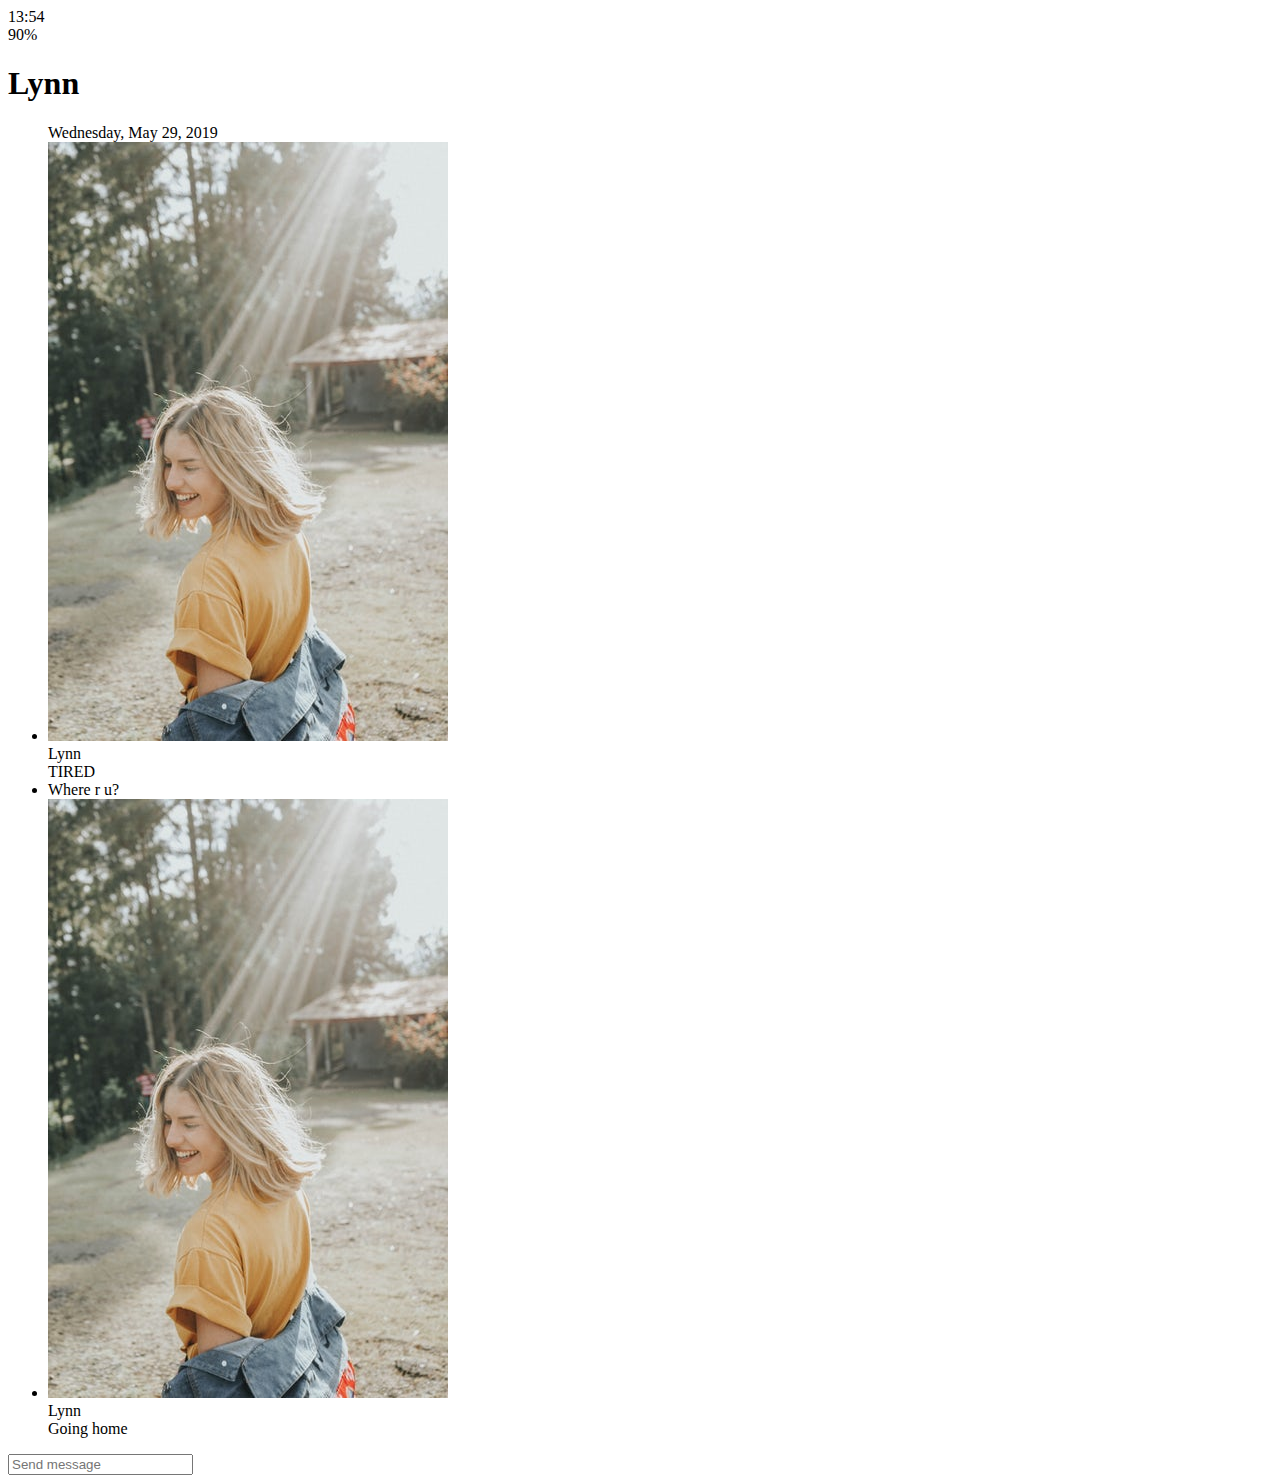
==== chat.html @ ca8d52a6 "Kakao Clon HTML" ====
<!DOCTYPE html>
<html lang="en">
  <head>
    <meta charset="UTF-8" />
    <meta name="viewport" content="width=device-width, initial-scale=1.0" />
    <meta http-equiv="X-UA-Compatible" content="ie=edge" />
    <link
      rel="stylesheet"
      href="https://use.fontawesome.com/releases/v5.8.2/css/all.css"
      integrity="sha384-oS3vJWv+0UjzBfQzYUhtDYW+Pj2yciDJxpsK1OYPAYjqT085Qq/1cq5FLXAZQ7Ay"
      crossorigin="anonymous"
    />
    <title>Chat | Kakao Clone</title>
  </head>
  <body>
    <div class="status-bar">
      <div class="status-bar__column">
        <span class="status-bar__clock">13:54</span>
      </div>
      <div class="status-bar__column">
        <i class="fas fa-clock"></i>
        <i class="fas fa-volume-mute"></i>
        <i class="fas fa-wifi"></i>
        <span class="status-bar__battery-level">90%</span>
        <i class="fas fa-battery-three-quarters"></i>
      </div>
    </div>
    <header class="header">
      <div class="header__header-column">
        <a href="index.html" class="header__back-btn">
          <i class="fas fa-arrow-left fa-2x"></i>
        </a>
        <h1 class="header__title">Lynn</h1>
      </div>
      <div class="header__header-column">
        <span class="header__icon">
          <i class="fas fa-search"></i>
        </span>
        <div class="header__icon">
          <i class="fas fa-bars"></i>
        </div>
      </div>
    </header>
    <main class="chat">
      <ul class="chat__messages">
        <span class="chat__timestamp"> Wednesday, May 29, 2019 </span>
        <li class="incoming-message message">
          <img src="images/avatar00.jpg" class="g-avatar message__avatar" />
          <div class="message__content">
            <span class="message__author">Lynn</span>
            <div class="message__bubble">
              TIRED
            </div>
          </div>
          <span class="message__timestamp"></span>
        </li>
        <li class="incoming-message message">
          <span class="message__timestamp"></span>
          <div class="message__content">
            <div class="message__bubble">
              Where r u?
            </div>
          </div>
        </li>
        <li class="incoming-message message">
          <img src="images/avatar00.jpg" class="g-avatar message__avatar" />
          <div class="message__content">
            <span class="message__author">Lynn</span>
            <div class="message__bubble">
              Going home
            </div>
          </div>
          <span class="message__timestamp"></span>
        </li>
      </ul>
    </main>
    <div class="chat__write">
      <div class="chat_write-column">
        <i class="far fa-plus-square"></i>
      </div>
      <div class="chat_write-column"></div>
      <input type="text" placeholder="Send message" class="chat__write-input" />
      <div class="chat_write-column">
        <span class="chat__write-icon">
          <i class="far fa-smile"></i>
        </span>
        <span class="chat__write-icon">
          <i class="fas fa-microphone"></i>
        </span>
      </div>
    </div>
  </body>
</html>
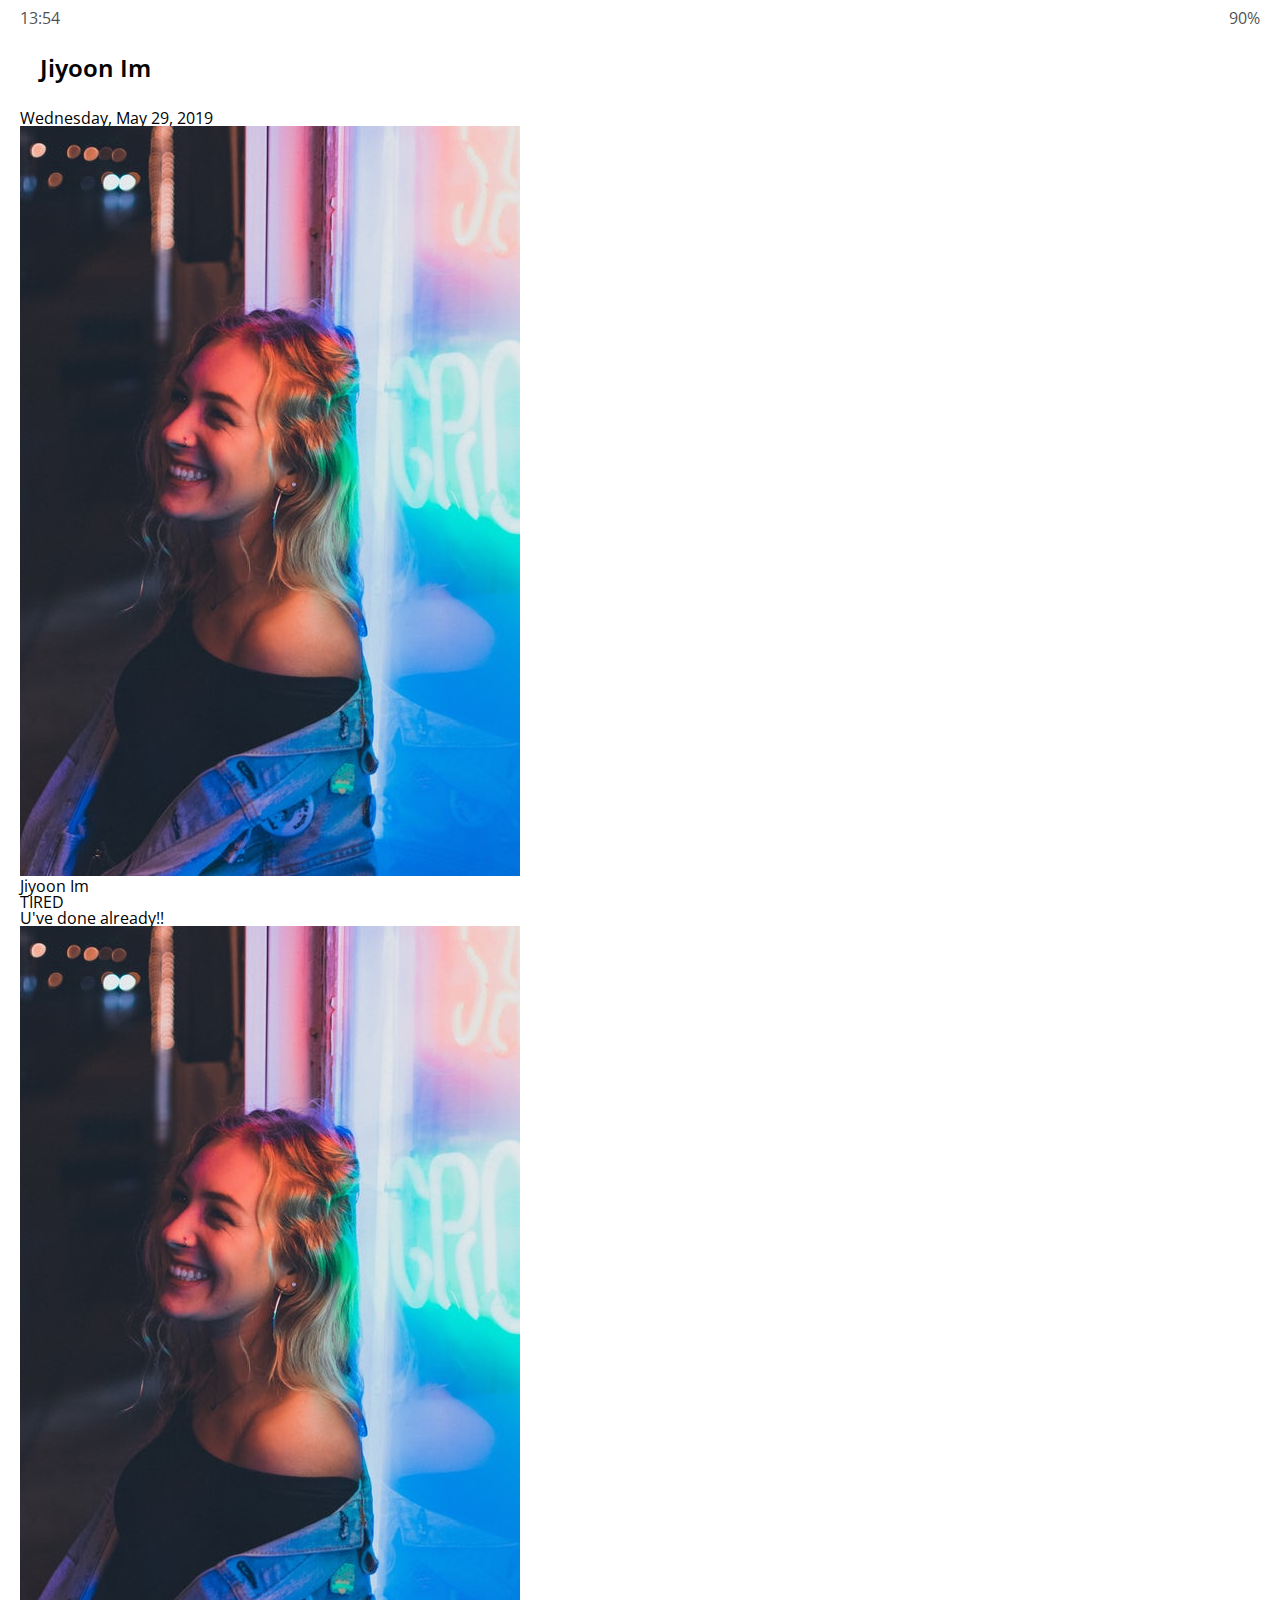
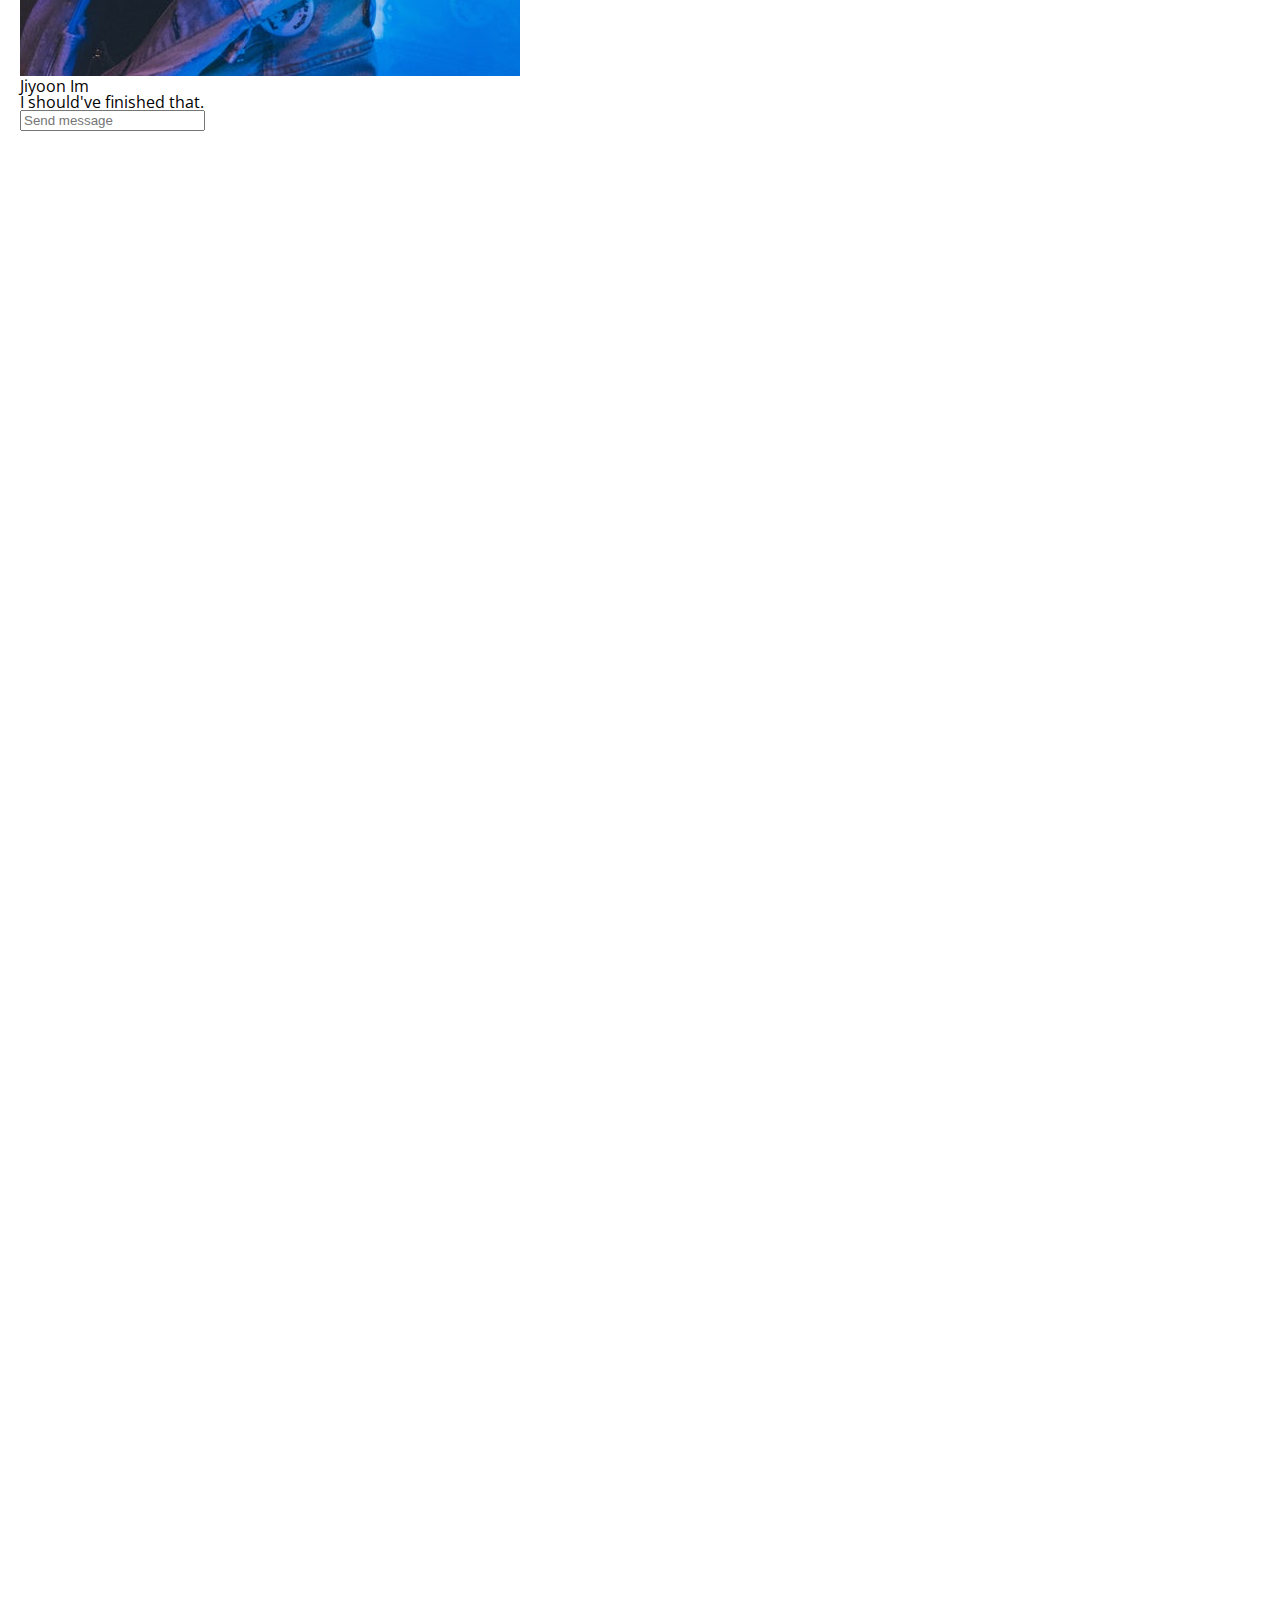
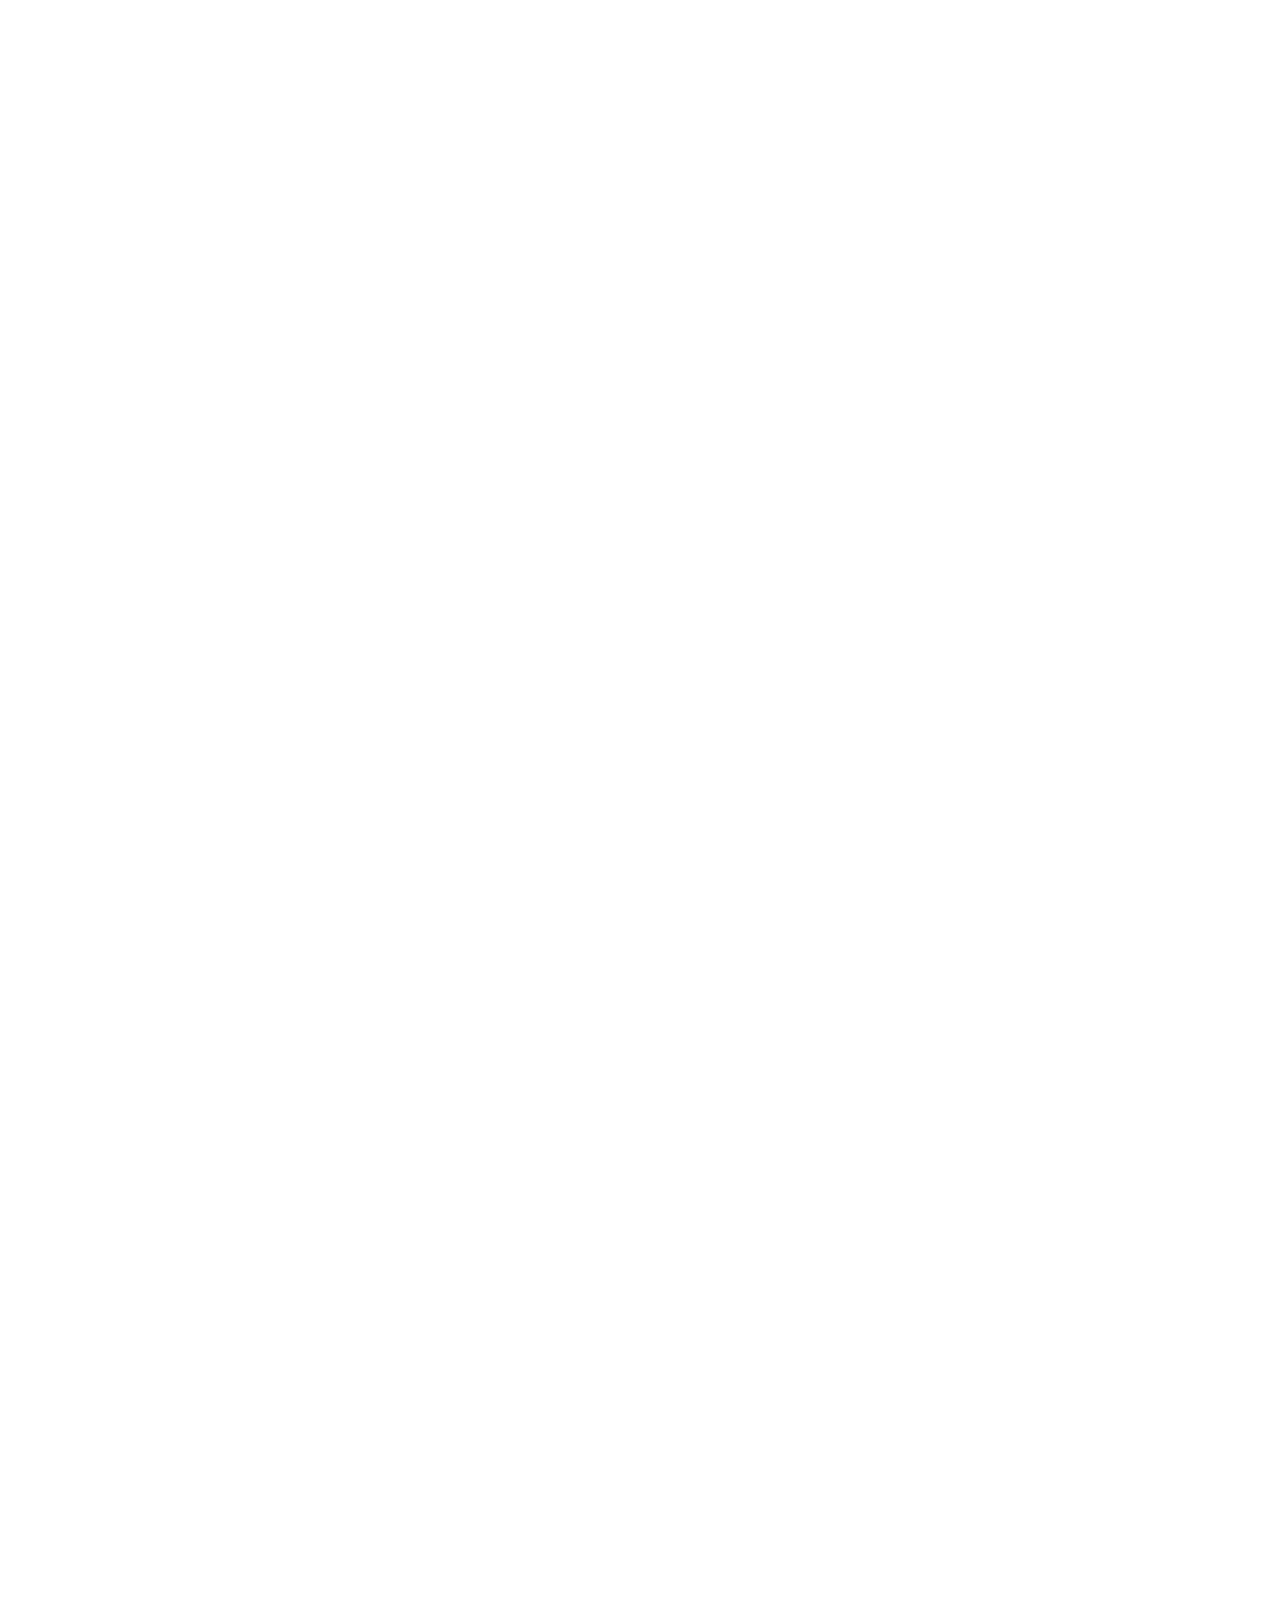
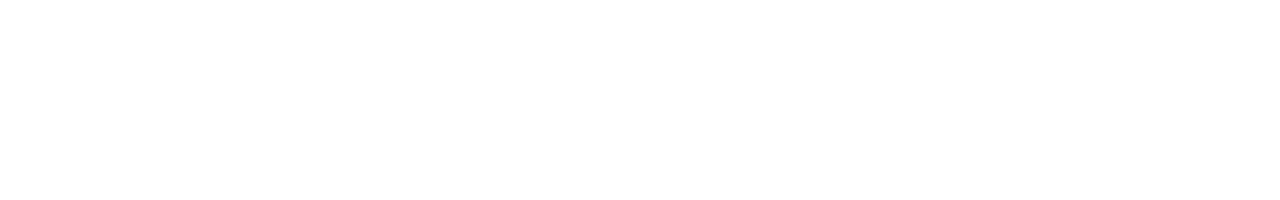
==== commit 962f4e61: "more" ====
--- a/chat.html
+++ b/chat.html
@@ -10,6 +10,7 @@
       integrity="sha384-oS3vJWv+0UjzBfQzYUhtDYW+Pj2yciDJxpsK1OYPAYjqT085Qq/1cq5FLXAZQ7Ay"
       crossorigin="anonymous"
     />
+    <link rel="stylesheet" href="css/styles.css" />
     <title>Chat | Kakao Clone</title>
   </head>
   <body>
@@ -28,26 +29,26 @@
     <header class="header">
       <div class="header__header-column">
         <a href="index.html" class="header__back-btn">
-          <i class="fas fa-arrow-left fa-2x"></i>
+          <i class="fas fa-arrow-left"></i>
         </a>
-        <h1 class="header__title">Lynn</h1>
+        <h1 class="header__title">Jiyoon Im</h1>
       </div>
       <div class="header__header-column">
         <span class="header__icon">
           <i class="fas fa-search"></i>
         </span>
-        <div class="header__icon">
+        <span class="header__icon">
           <i class="fas fa-bars"></i>
-        </div>
+        </span>
       </div>
     </header>
     <main class="chat">
       <ul class="chat__messages">
         <span class="chat__timestamp"> Wednesday, May 29, 2019 </span>
         <li class="incoming-message message">
-          <img src="images/avatar00.jpg" class="g-avatar message__avatar" />
+          <img src="images/avatar03.jpg" class="g-avatar message__avatar" />
           <div class="message__content">
-            <span class="message__author">Lynn</span>
+            <span class="message__author">Jiyoon Im</span>
             <div class="message__bubble">
               TIRED
             </div>
@@ -58,16 +59,16 @@
           <span class="message__timestamp"></span>
           <div class="message__content">
             <div class="message__bubble">
-              Where r u?
+              U've done already!!
             </div>
           </div>
         </li>
         <li class="incoming-message message">
-          <img src="images/avatar00.jpg" class="g-avatar message__avatar" />
+          <img src="images/avatar03.jpg" class="g-avatar message__avatar" />
           <div class="message__content">
-            <span class="message__author">Lynn</span>
+            <span class="message__author">Jiyoon Im</span>
             <div class="message__bubble">
-              Going home
+              I should've finished that.
             </div>
           </div>
           <span class="message__timestamp"></span>
--- a/css/styles.css
+++ b/css/styles.css
@@ -0,0 +1,27 @@
+@import url("https://fonts.googleapis.com/css?family=Open+Sans:400,600,650&display=swap");
+@import "reset.css";
+@import "status-bar.css";
+@import "header.css";
+@import "nav-bar.css";
+@import "friend.css";
+@import "friends.css";
+@import "index.css";
+@import "find.css";
+@import "more.css";
+
+* {
+  box-sizing: border-box;
+}
+
+body {
+  background-color: white;
+  padding: 10px 20px;
+  color: #020202;
+  font-family: "Open Sans", sans-serif;
+  height: 5000px;
+}
+
+a {
+  color: inherit;
+  text-decoration: none;
+}
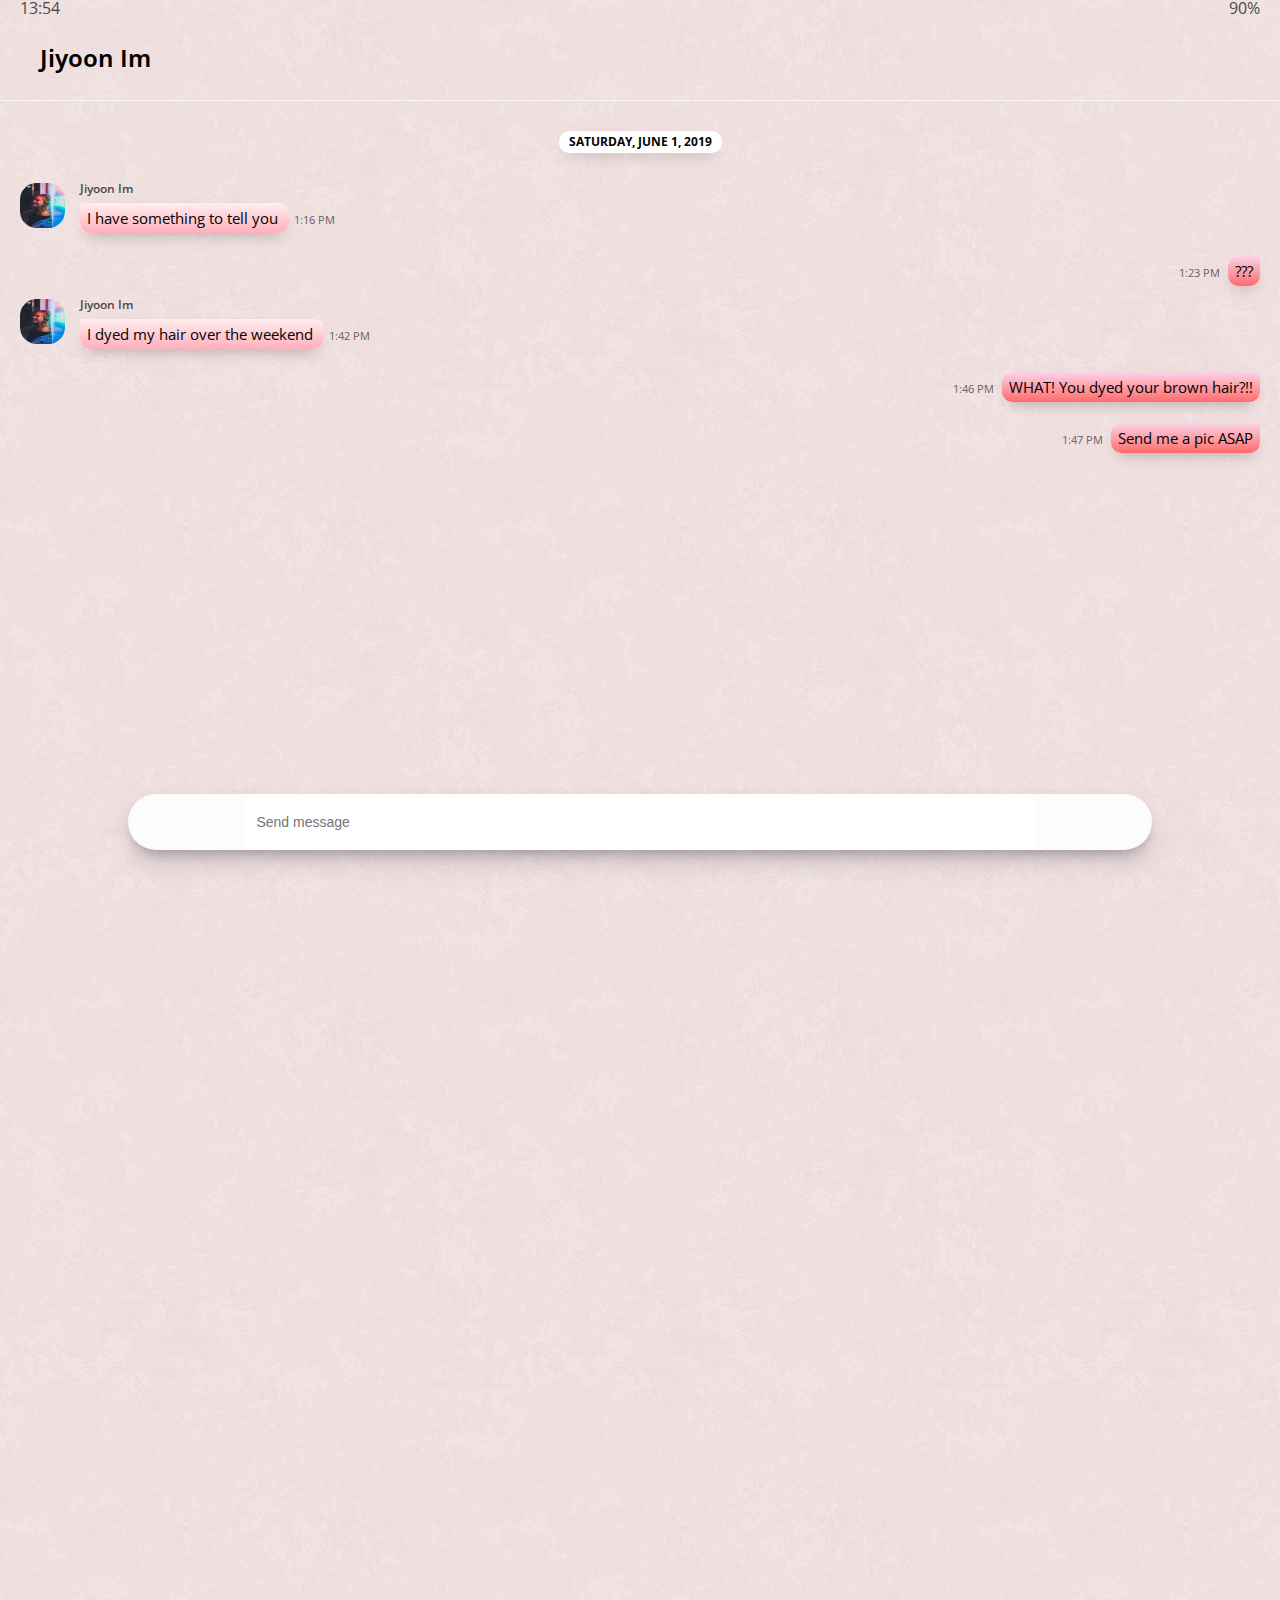
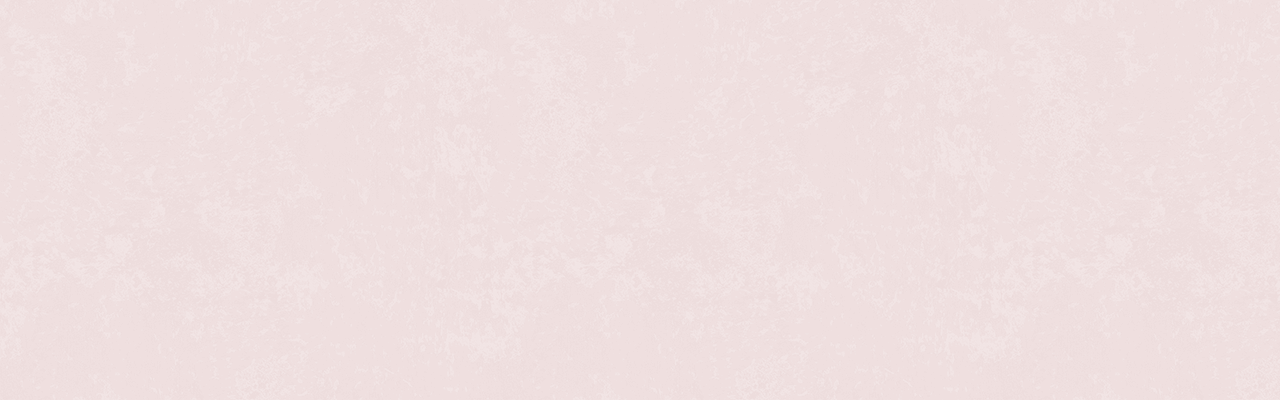
==== commit fbadb71a: "CSS" ====
--- a/chat.html
+++ b/chat.html
@@ -13,7 +13,7 @@
     <link rel="stylesheet" href="css/styles.css" />
     <title>Chat | Kakao Clone</title>
   </head>
-  <body>
+  <body class="chats-body">
     <div class="status-bar">
       <div class="status-bar__column">
         <span class="status-bar__clock">13:54</span>
@@ -42,46 +42,77 @@
         </span>
       </div>
     </header>
-    <main class="chat">
+    <main class="chat-screen">
       <ul class="chat__messages">
-        <span class="chat__timestamp"> Wednesday, May 29, 2019 </span>
+        <span class="chat__timestamp"> Saturday, June 1, 2019 </span>
         <li class="incoming-message message">
-          <img src="images/avatar03.jpg" class="g-avatar message__avatar" />
+          <img src="images/avatar03.jpg" class="message__avatar" />
           <div class="message__content">
             <span class="message__author">Jiyoon Im</span>
-            <div class="message__bubble">
-              TIRED
-            </div>
+            <span class="message__bubble">
+              I have something to tell you
+            </span>
+            <span class="message__timestamp">
+              1:16 PM
+            </span>
           </div>
-          <span class="message__timestamp"></span>
         </li>
-        <li class="incoming-message message">
-          <span class="message__timestamp"></span>
+        <li class="sent-message message">
           <div class="message__content">
-            <div class="message__bubble">
-              U've done already!!
-            </div>
+            <span class="message__timestamp">
+              1:23 PM
+            </span>
+            <span class="message__bubble">
+              ???
+            </span>
           </div>
         </li>
         <li class="incoming-message message">
-          <img src="images/avatar03.jpg" class="g-avatar message__avatar" />
+          <img src="images/avatar03.jpg" class="message__avatar" />
           <div class="message__content">
             <span class="message__author">Jiyoon Im</span>
-            <div class="message__bubble">
-              I should've finished that.
-            </div>
+            <span class="message__bubble">
+              I dyed my hair over the weekend
+            </span>
+            <span class="message__timestamp">
+              1:42 PM
+            </span>
           </div>
-          <span class="message__timestamp"></span>
+        </li>
+        <li class="sent-message message">
+          <div class="message__content">
+            <span class="message__timestamp">
+              1:46 PM
+            </span>
+            <span class="message__bubble">
+               WHAT! You dyed your brown hair?!!
+             </span>
+           </div>
+        </li>
+        <li class="sent-message message">
+          <div class="message__content">
+            <span class="message__timestamp">
+              1:47 PM
+            </span>
+            <span class="message__bubble">
+              Send me a pic ASAP
+            </span>
+          </div>
         </li>
       </ul>
     </main>
     <div class="chat__write">
-      <div class="chat_write-column">
+      <div class="chat__write-column">
         <i class="far fa-plus-square"></i>
       </div>
-      <div class="chat_write-column"></div>
-      <input type="text" placeholder="Send message" class="chat__write-input" />
-      <div class="chat_write-column">
+      <div class="chat__write-column">
+        <input
+          type="text"
+          placeholder="Send message"
+          class="chat__write-input"
+        />
+      </div>
+      <div class="chat__write-column">
         <span class="chat__write-icon">
           <i class="far fa-smile"></i>
         </span>
--- a/css/styles.css
+++ b/css/styles.css
@@ -1,4 +1,4 @@
-@import url("https://fonts.googleapis.com/css?family=Open+Sans:400,600,650&display=swap");
+@import url("https://fonts.googleapis.com/css?family=Open+Sans:300,400,600,650&display=swap");
 @import "reset.css";
 @import "status-bar.css";
 @import "header.css";
@@ -8,6 +8,8 @@
 @import "index.css";
 @import "find.css";
 @import "more.css";
+@import "settings.css";
+@import "chat.css";
 
 * {
   box-sizing: border-box;
@@ -18,7 +20,7 @@
   padding: 10px 20px;
   color: #020202;
   font-family: "Open Sans", sans-serif;
-  height: 5000px;
+  height: 2000px;
 }
 
 a {
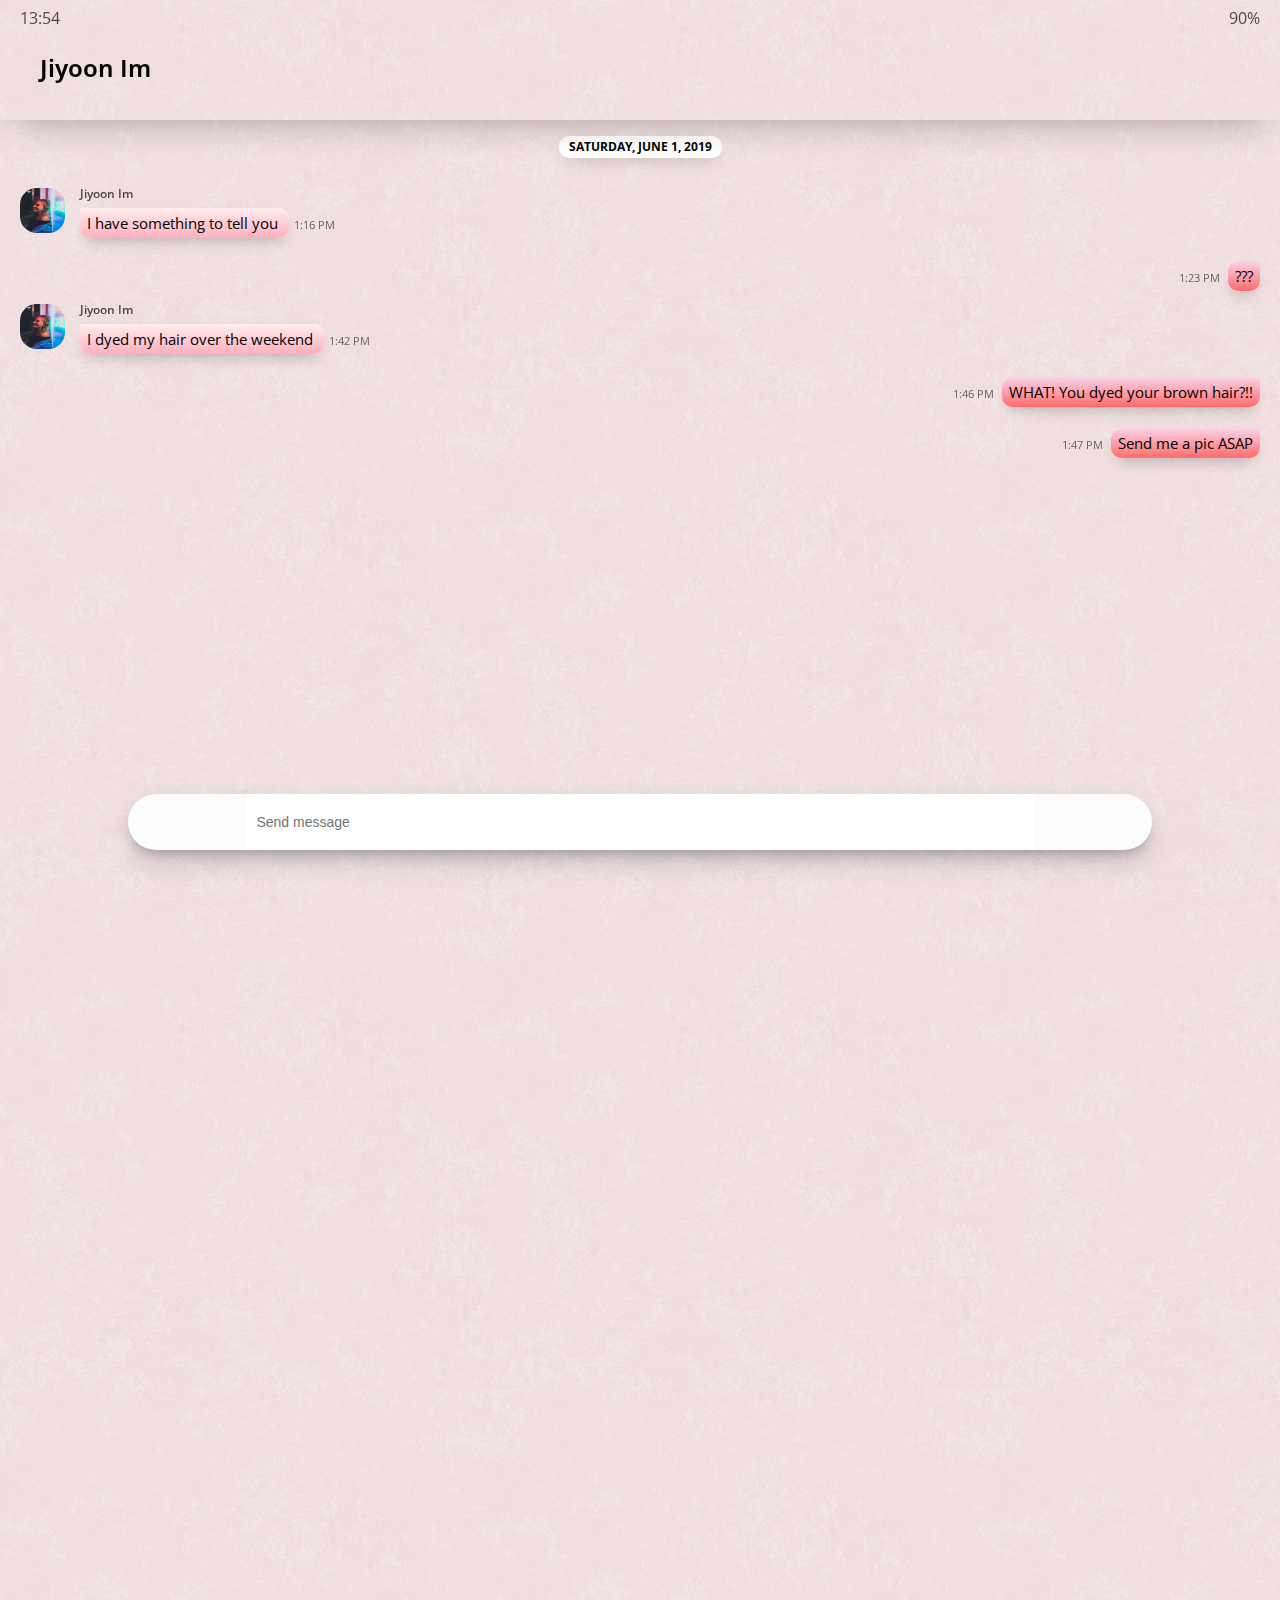
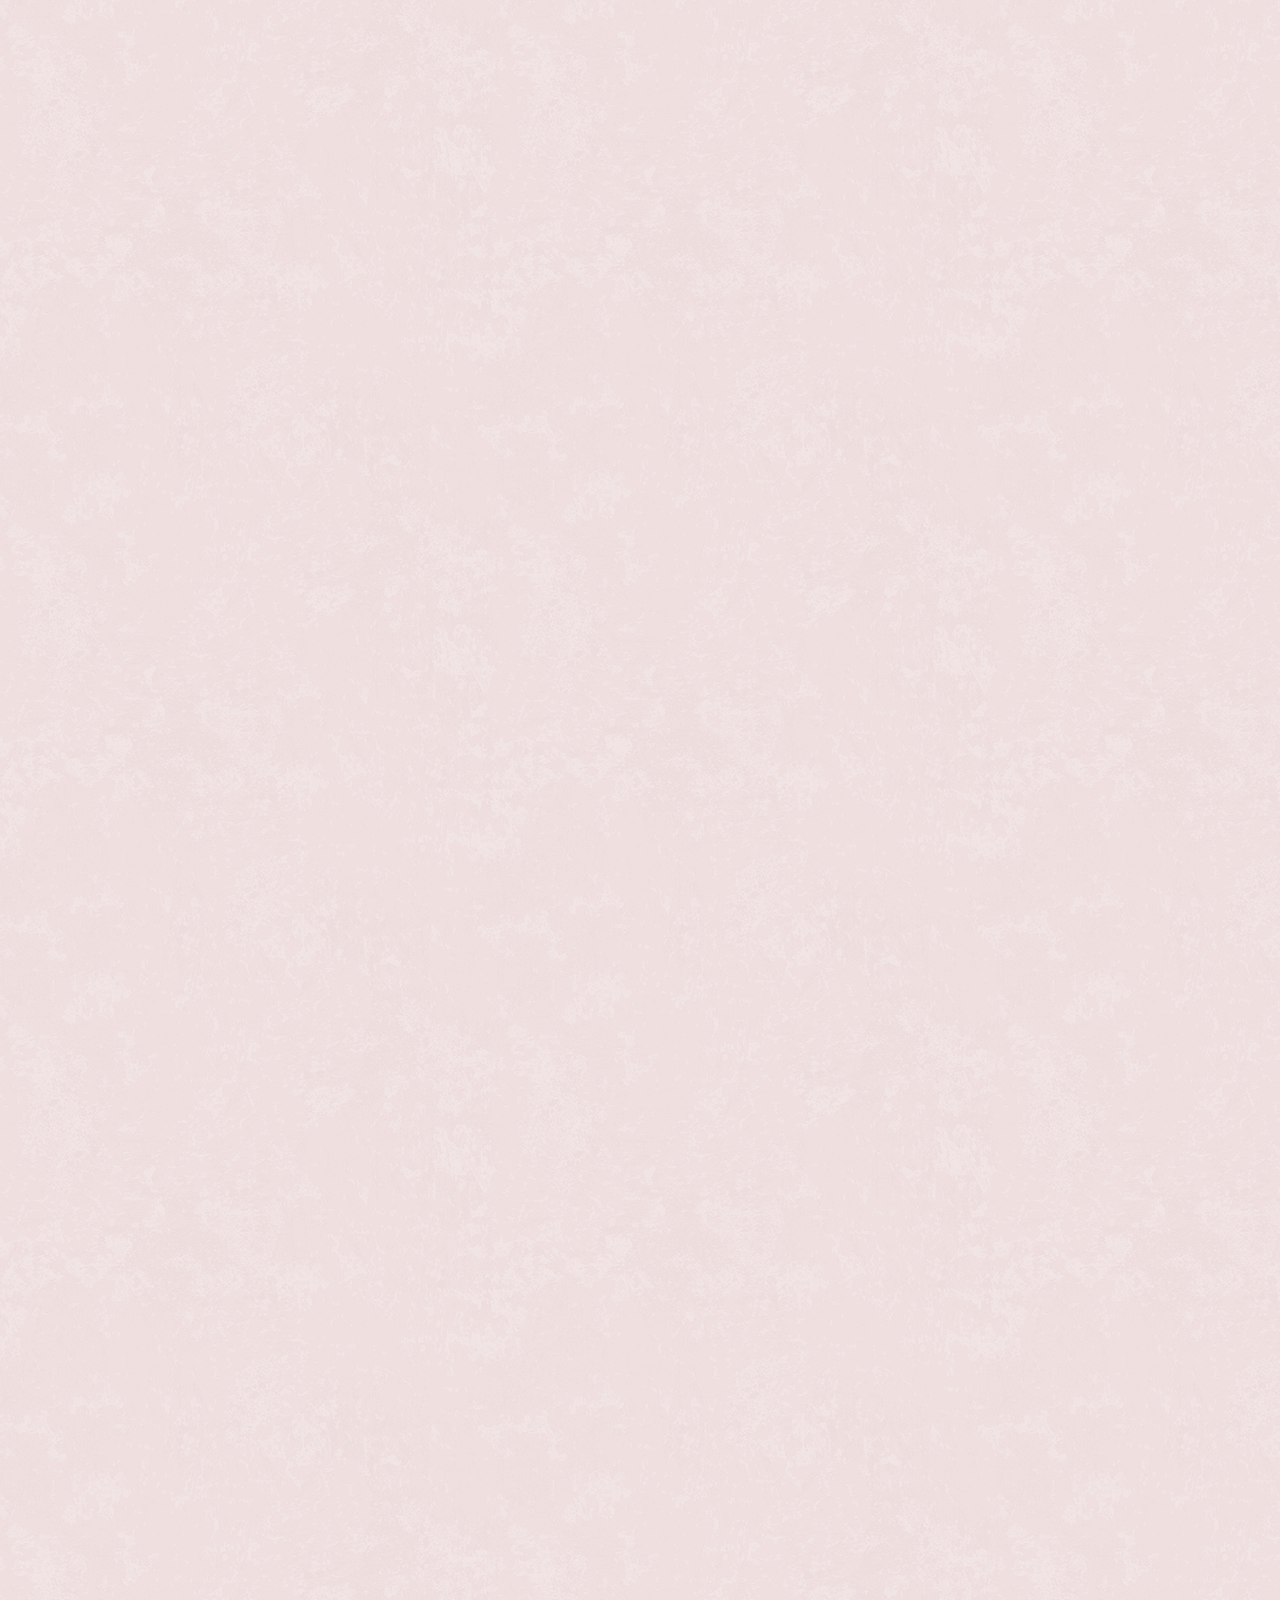
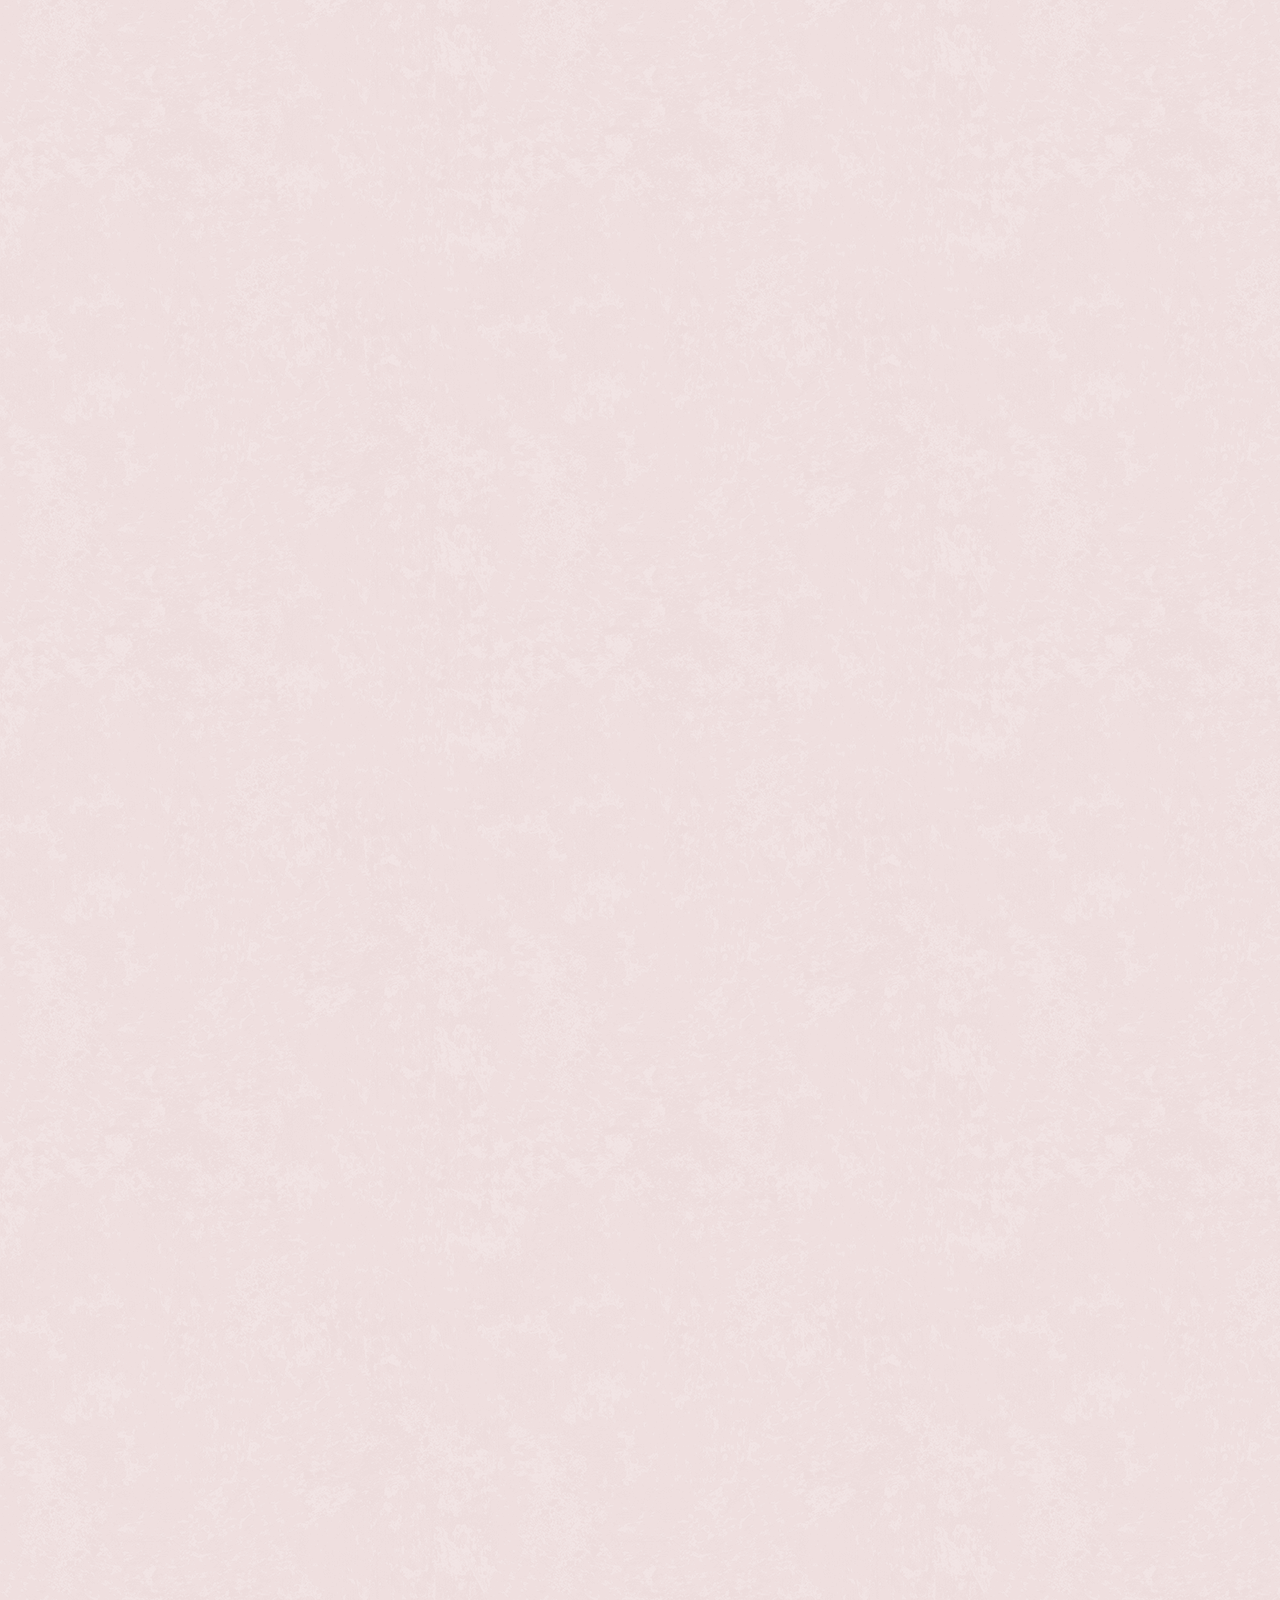
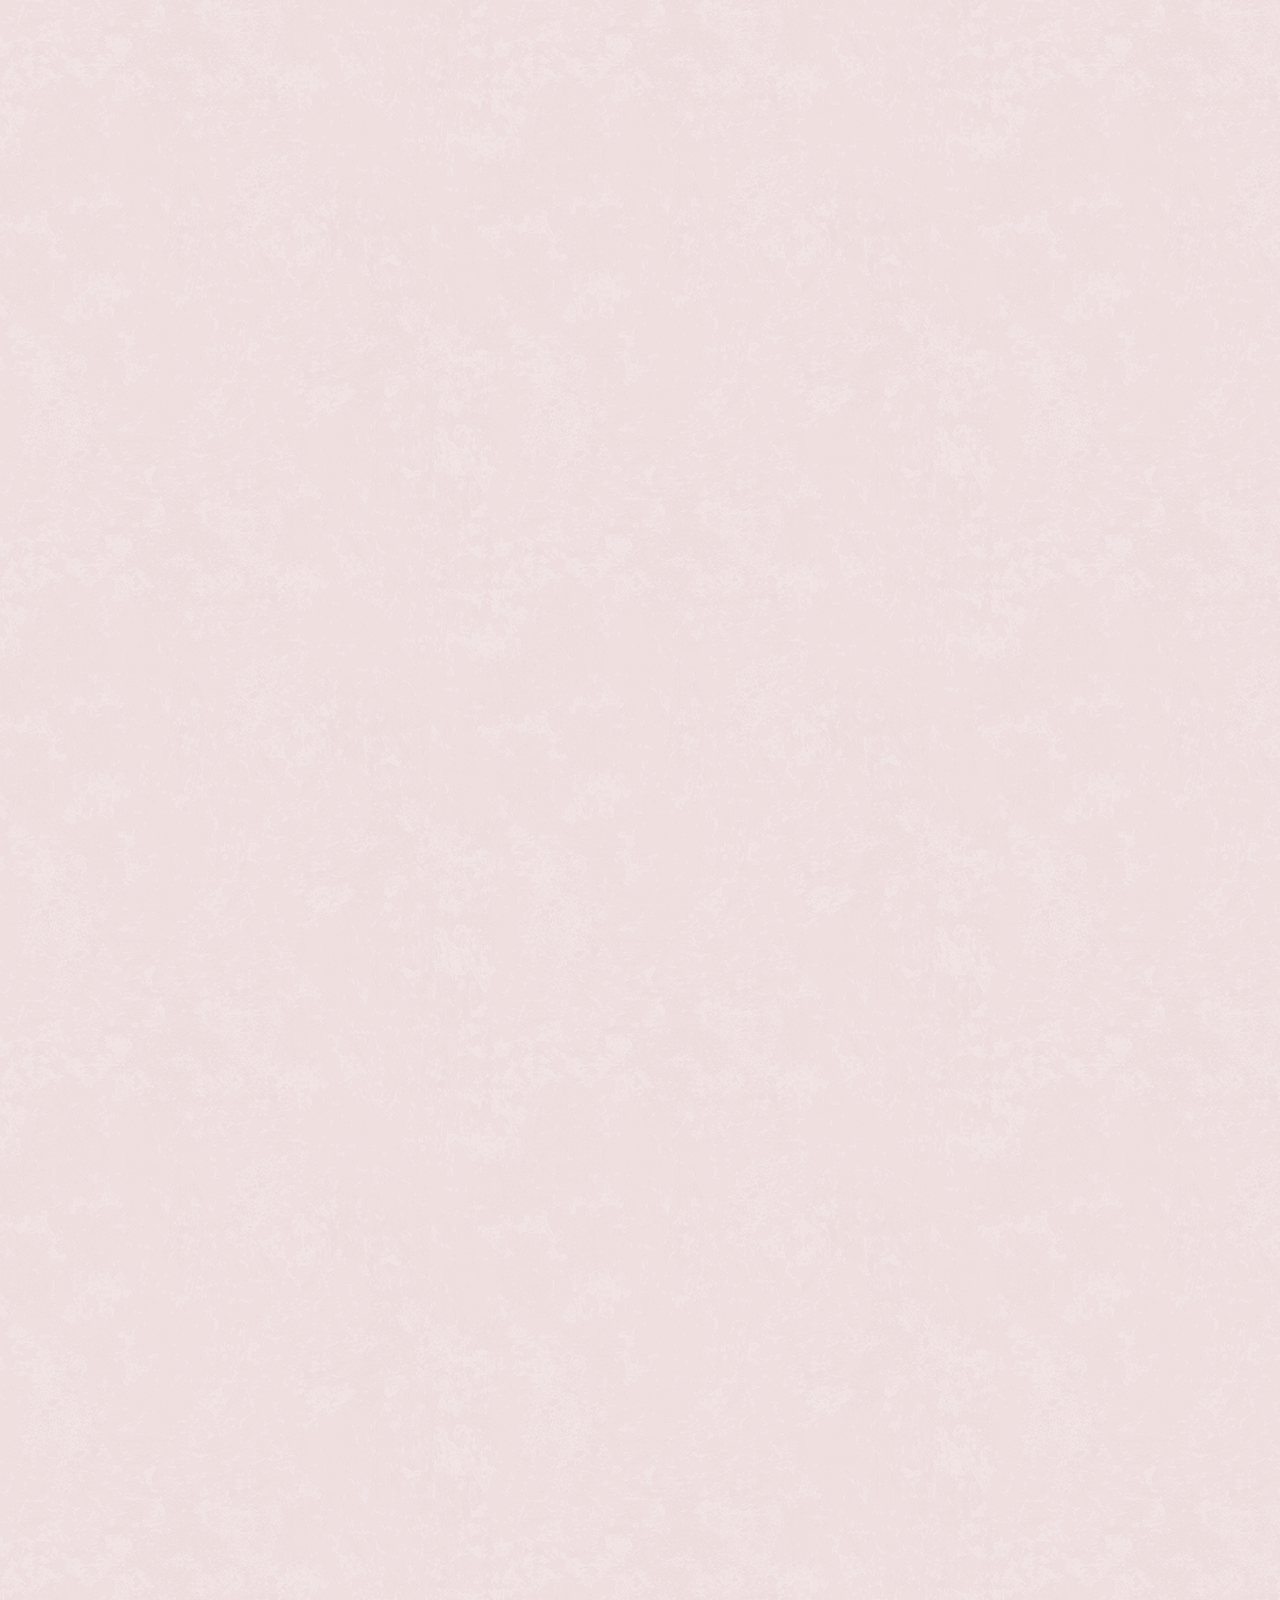
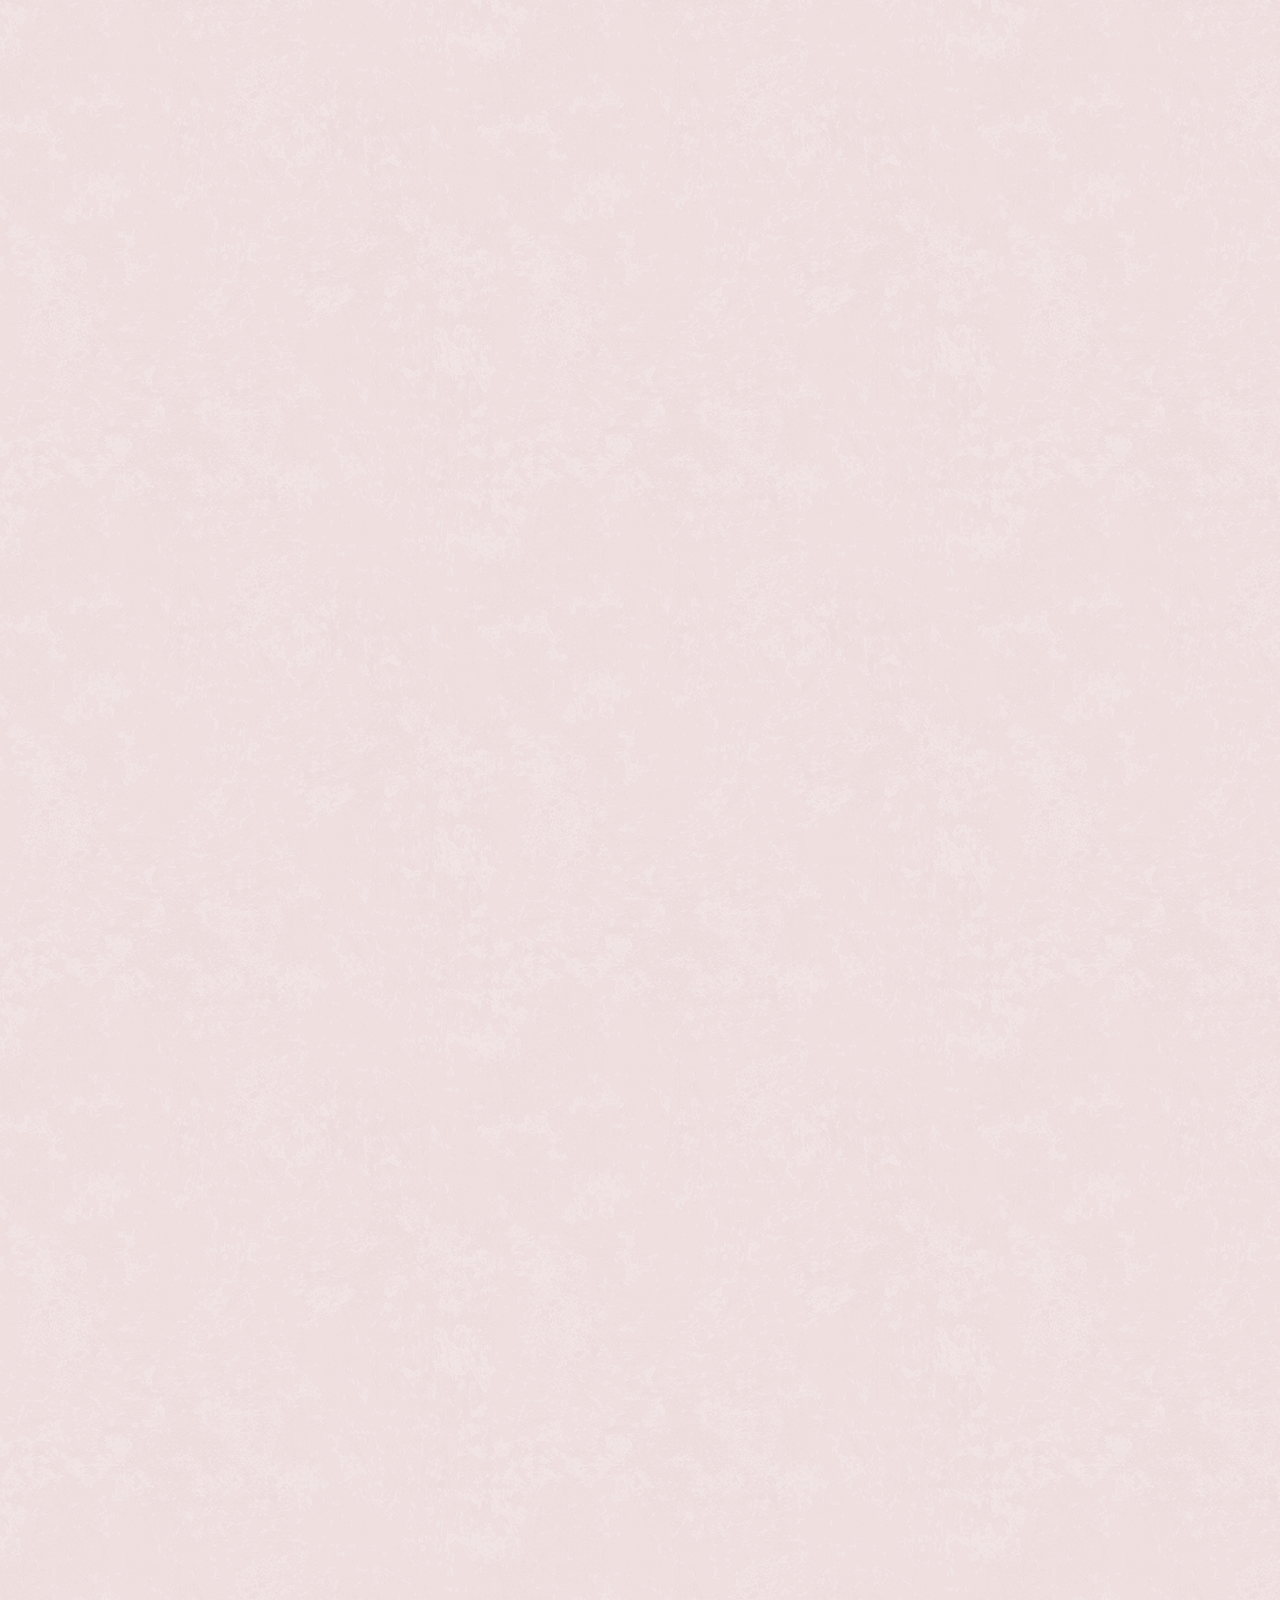
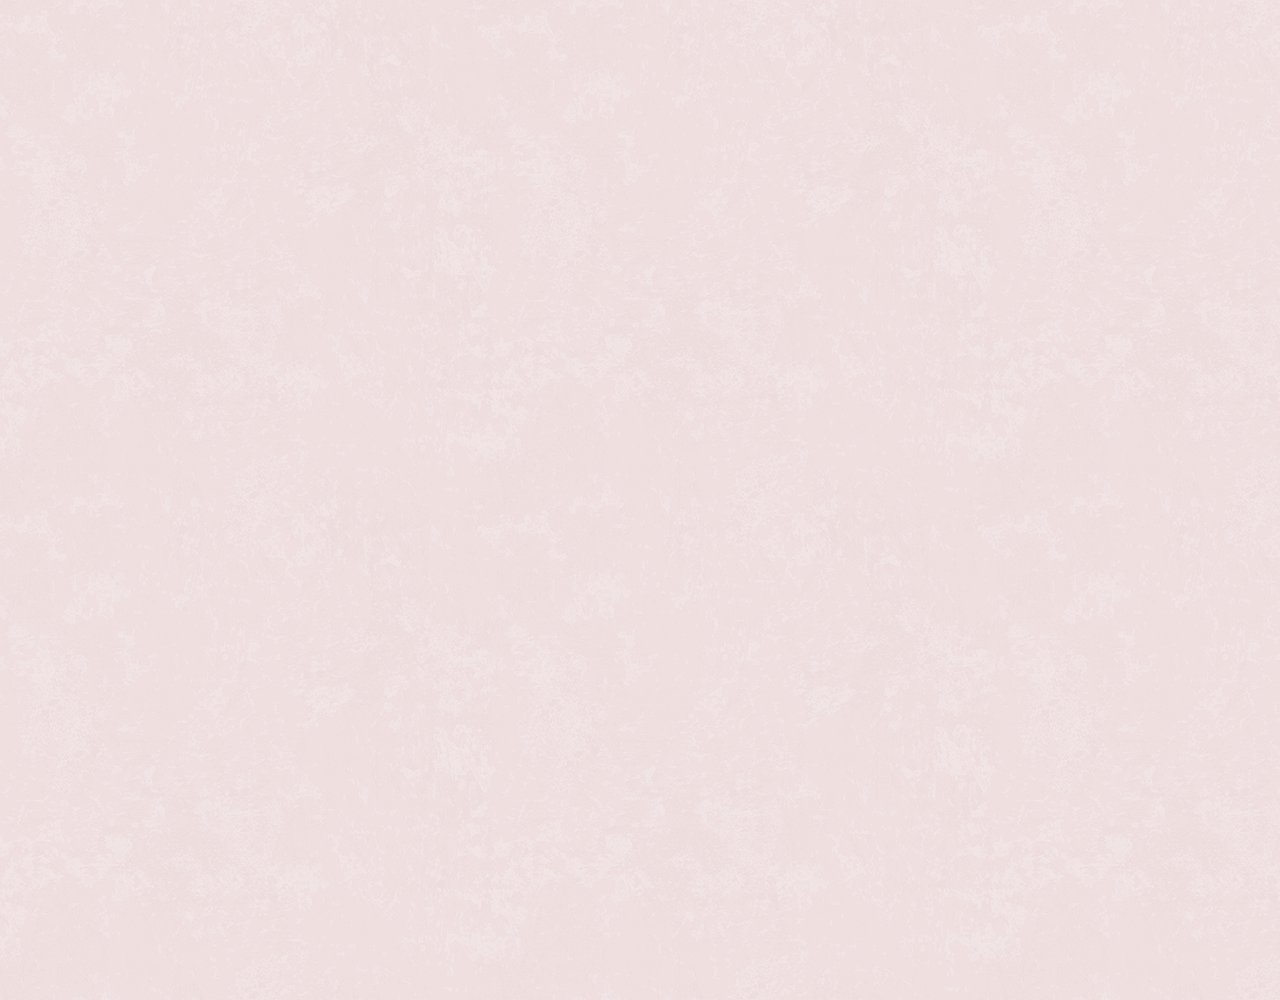
==== commit 71e28af1: "save" ====
--- a/chat.html
+++ b/chat.html
@@ -14,34 +14,36 @@
     <title>Chat | Kakao Clone</title>
   </head>
   <body class="chats-body">
-    <div class="status-bar">
-      <div class="status-bar__column">
-        <span class="status-bar__clock">13:54</span>
+    <div class="header-wrapper-chats">
+      <div class="status-bar">
+        <div class="status-bar__column">
+          <span class="status-bar__clock">13:54</span>
+        </div>
+        <div class="status-bar__column">
+          <i class="fas fa-clock"></i>
+          <i class="fas fa-volume-mute"></i>
+          <i class="fas fa-wifi"></i>
+          <span class="status-bar__battery-level">90%</span>
+          <i class="fas fa-battery-three-quarters"></i>
+        </div>
       </div>
-      <div class="status-bar__column">
-        <i class="fas fa-clock"></i>
-        <i class="fas fa-volume-mute"></i>
-        <i class="fas fa-wifi"></i>
-        <span class="status-bar__battery-level">90%</span>
-        <i class="fas fa-battery-three-quarters"></i>
-      </div>
+      <header class="header">
+        <div class="header__header-column">
+          <a href="index.html" class="header__back-btn">
+            <i class="fas fa-arrow-left"></i>
+          </a>
+          <h1 class="header__title">Jiyoon Im</h1>
+        </div>
+        <div class="header__header-column">
+          <span class="header__icon">
+            <i class="fas fa-search"></i>
+          </span>
+          <span class="header__icon">
+            <i class="fas fa-bars"></i>
+          </span>
+        </div>
+      </header>
     </div>
-    <header class="header">
-      <div class="header__header-column">
-        <a href="index.html" class="header__back-btn">
-          <i class="fas fa-arrow-left"></i>
-        </a>
-        <h1 class="header__title">Jiyoon Im</h1>
-      </div>
-      <div class="header__header-column">
-        <span class="header__icon">
-          <i class="fas fa-search"></i>
-        </span>
-        <span class="header__icon">
-          <i class="fas fa-bars"></i>
-        </span>
-      </div>
-    </header>
     <main class="chat-screen">
       <ul class="chat__messages">
         <span class="chat__timestamp"> Saturday, June 1, 2019 </span>
@@ -85,9 +87,9 @@
               1:46 PM
             </span>
             <span class="message__bubble">
-               WHAT! You dyed your brown hair?!!
-             </span>
-           </div>
+              WHAT! You dyed your brown hair?!!
+            </span>
+          </div>
         </li>
         <li class="sent-message message">
           <div class="message__content">
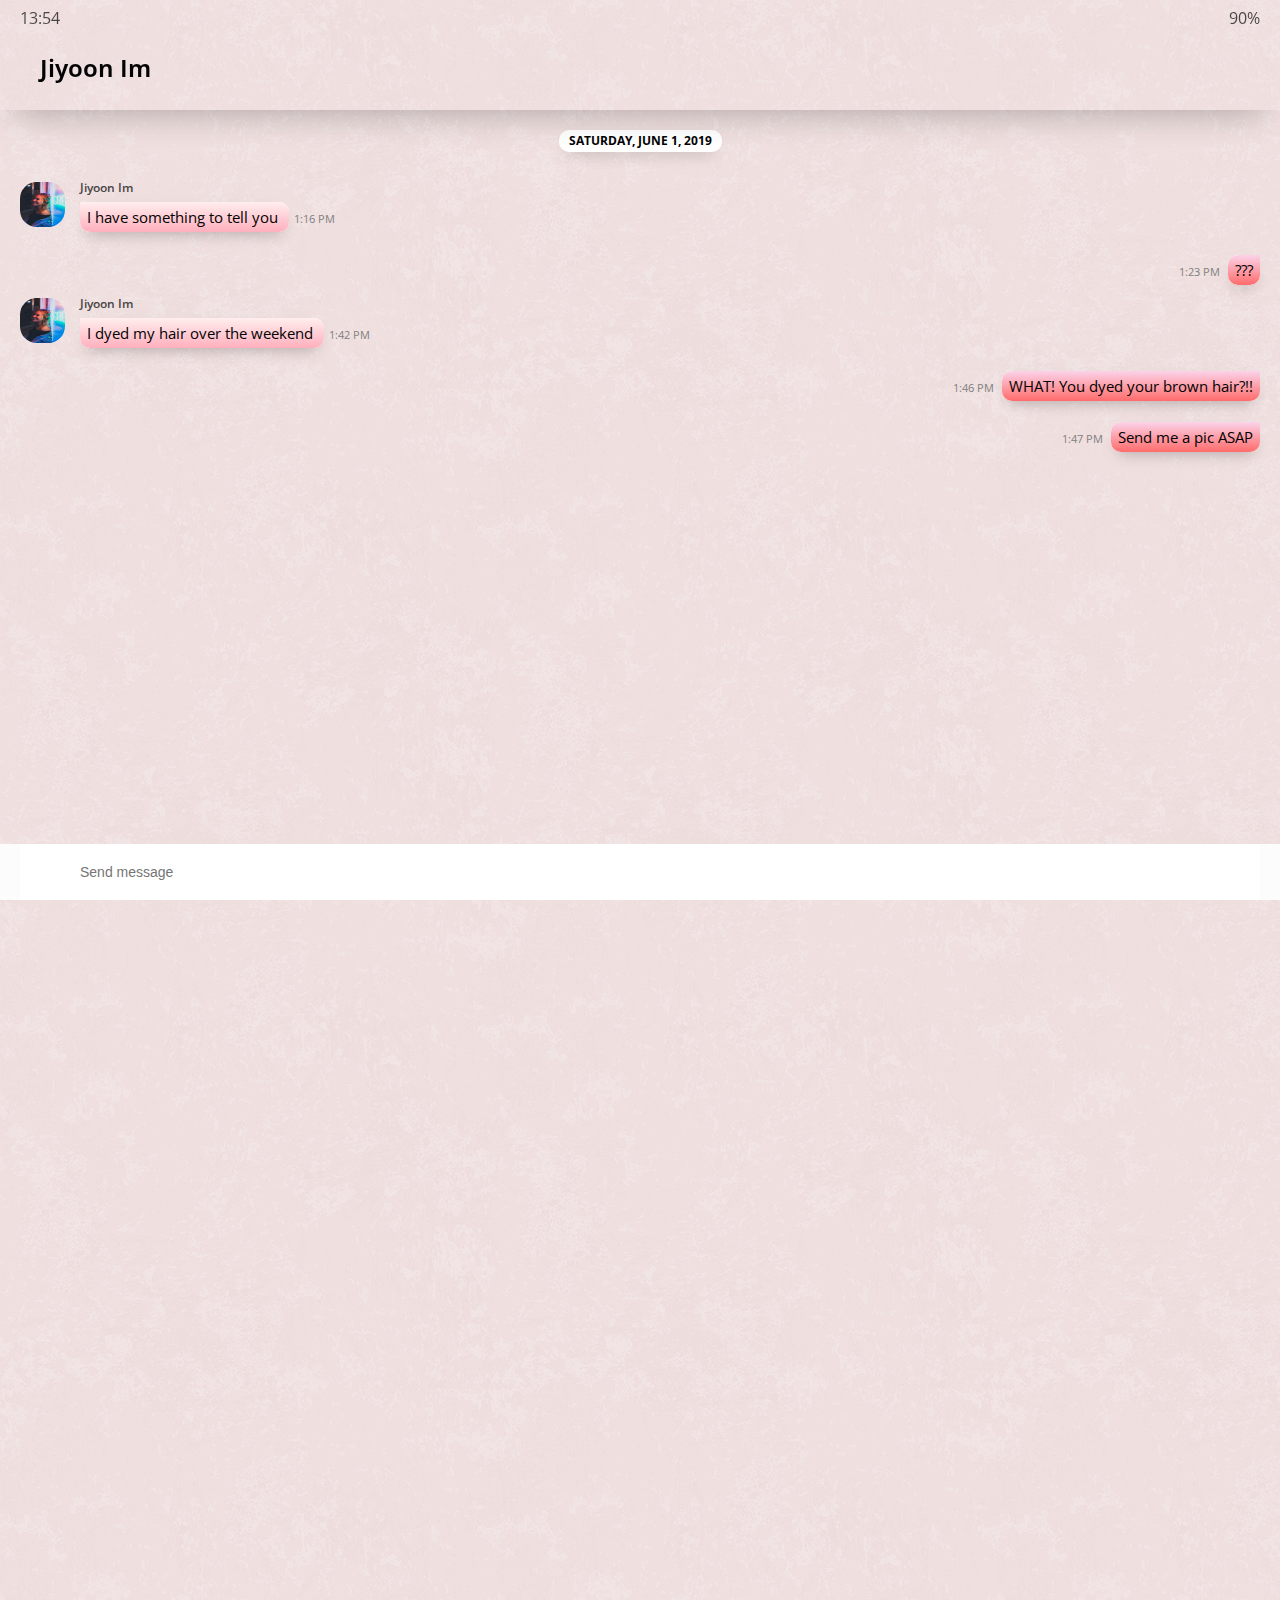
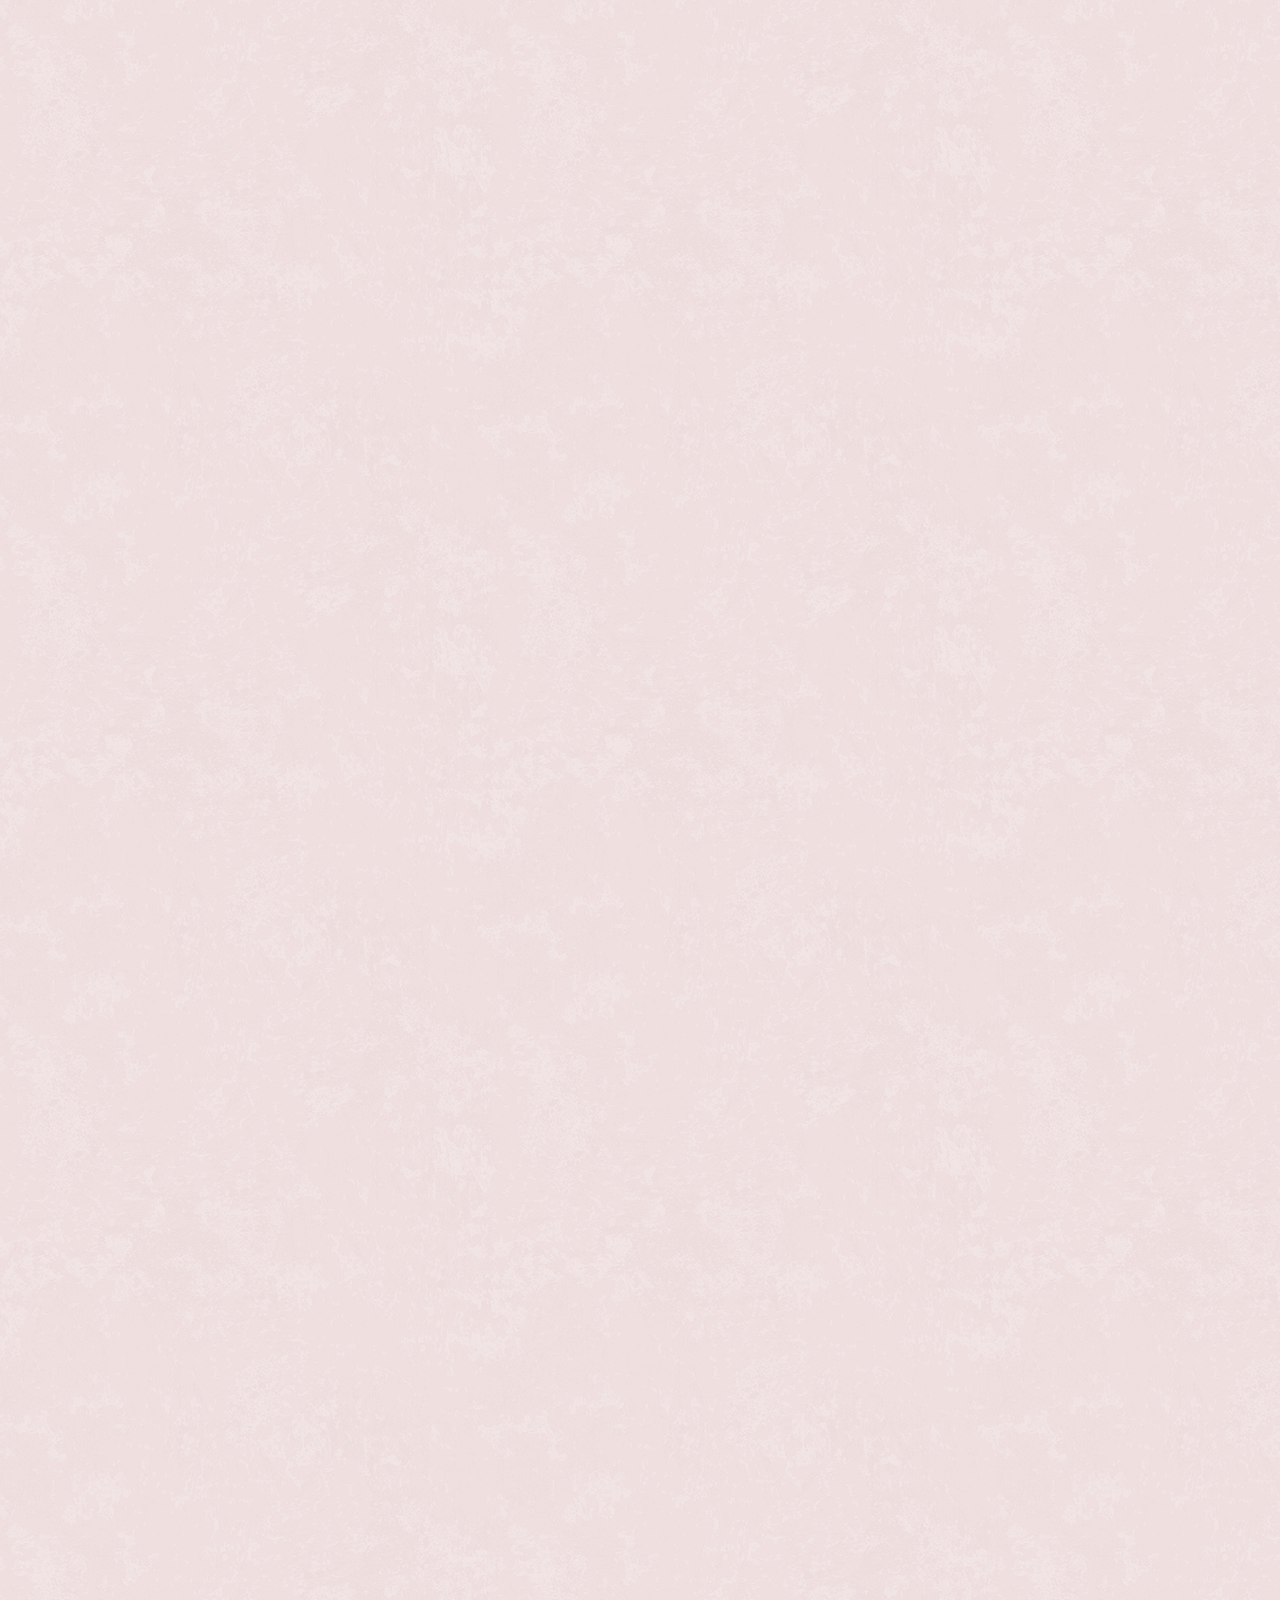
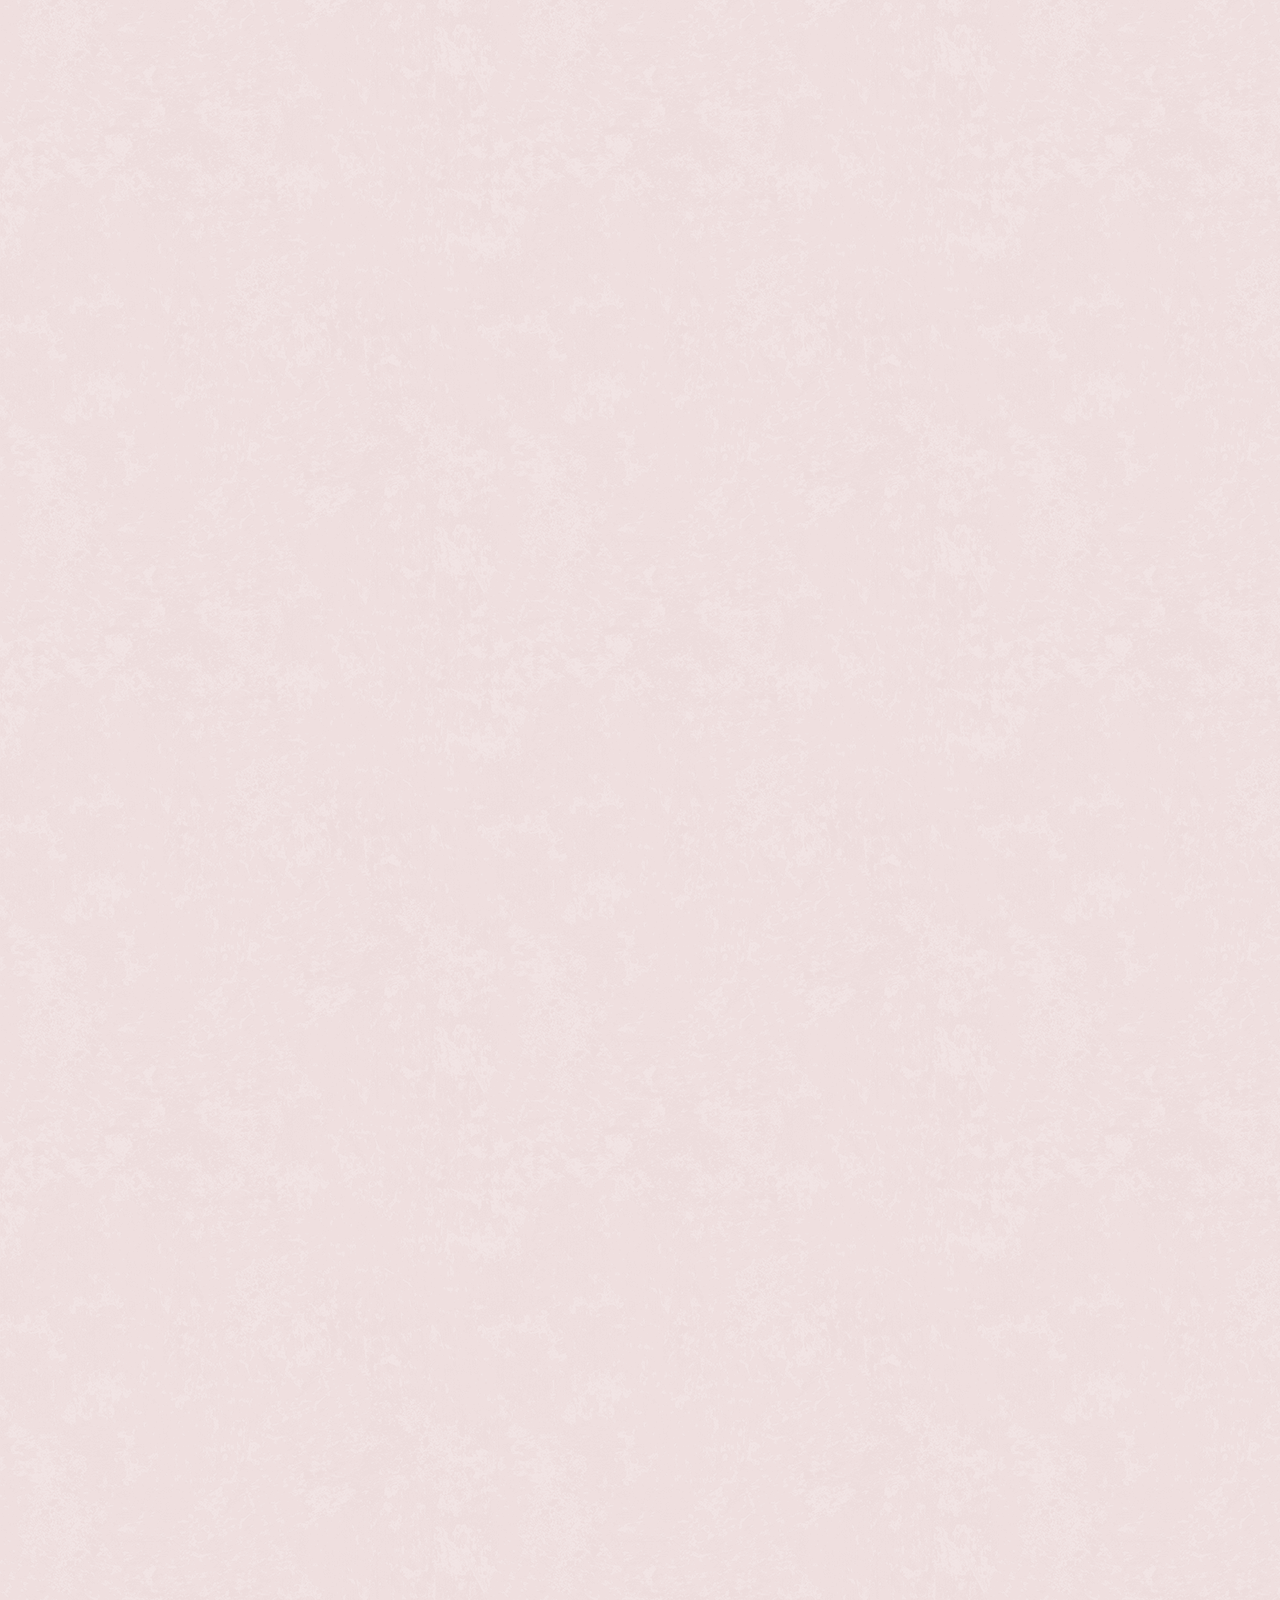
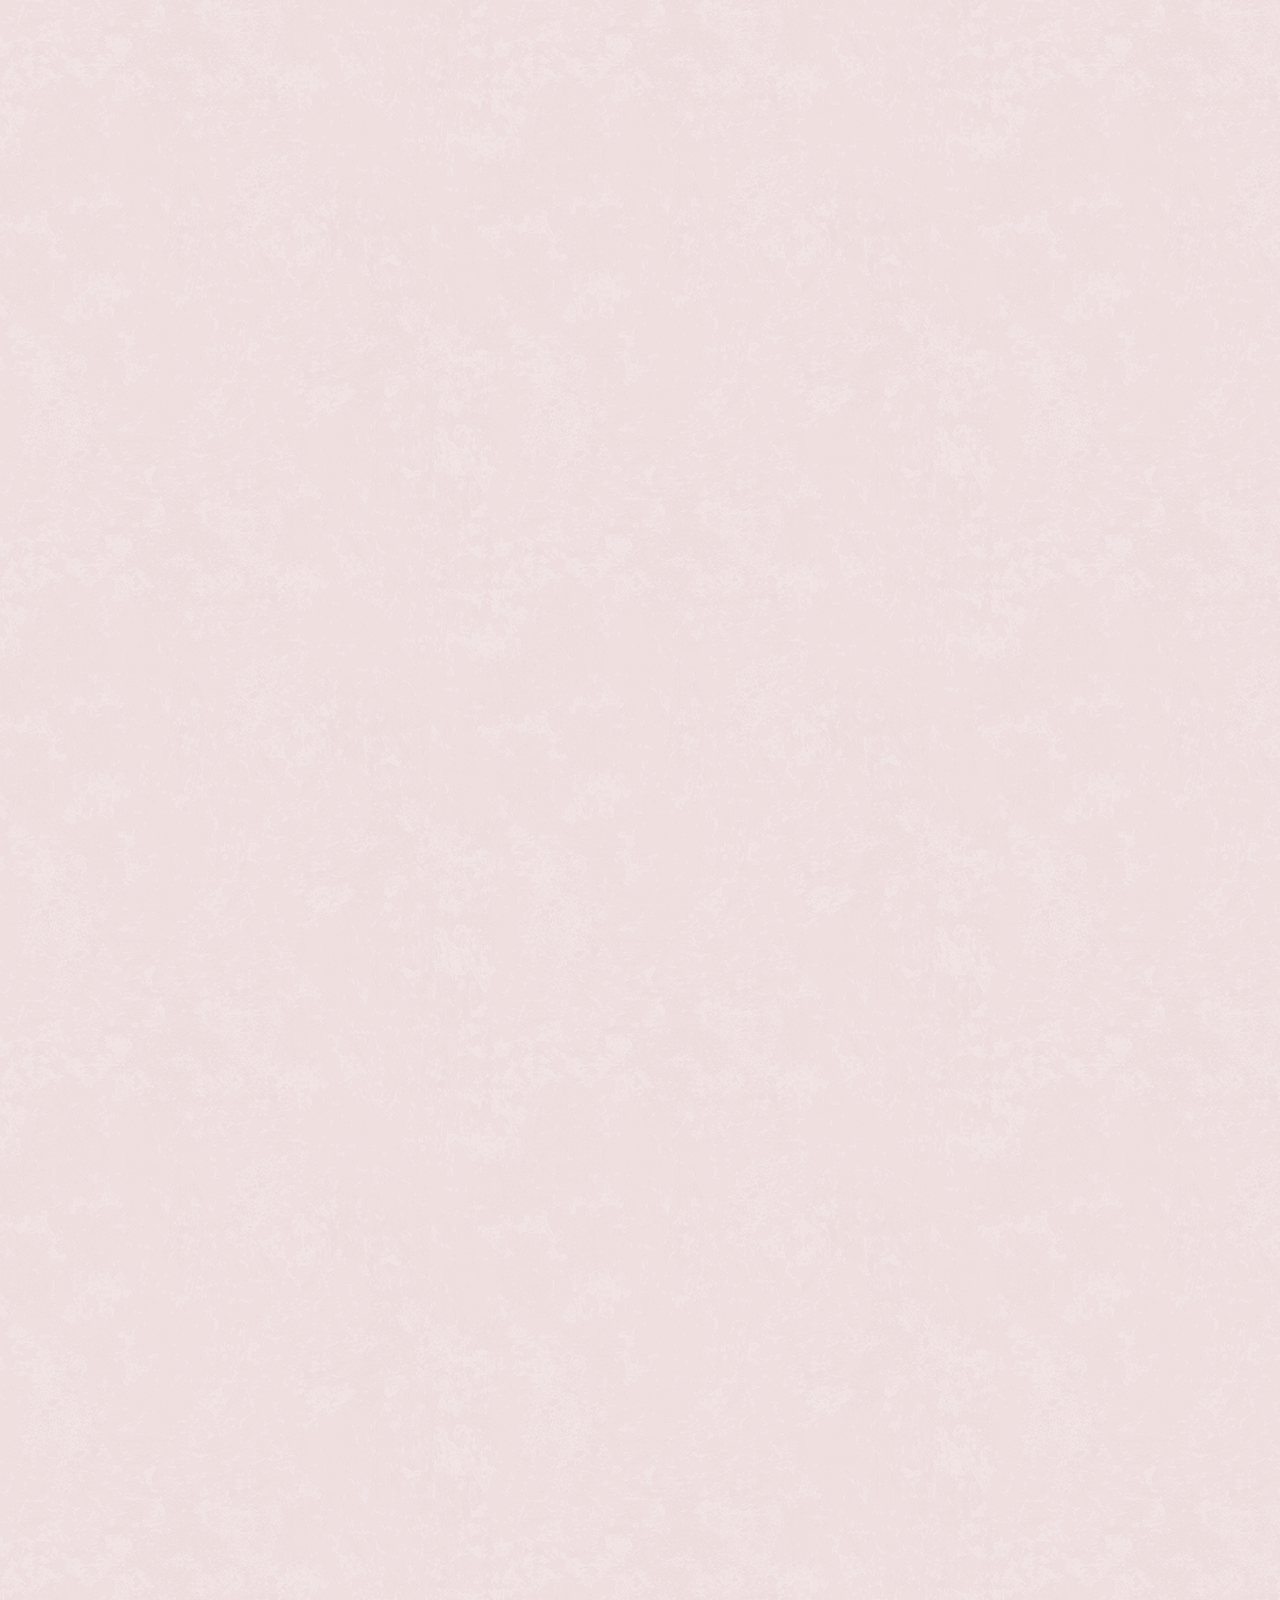
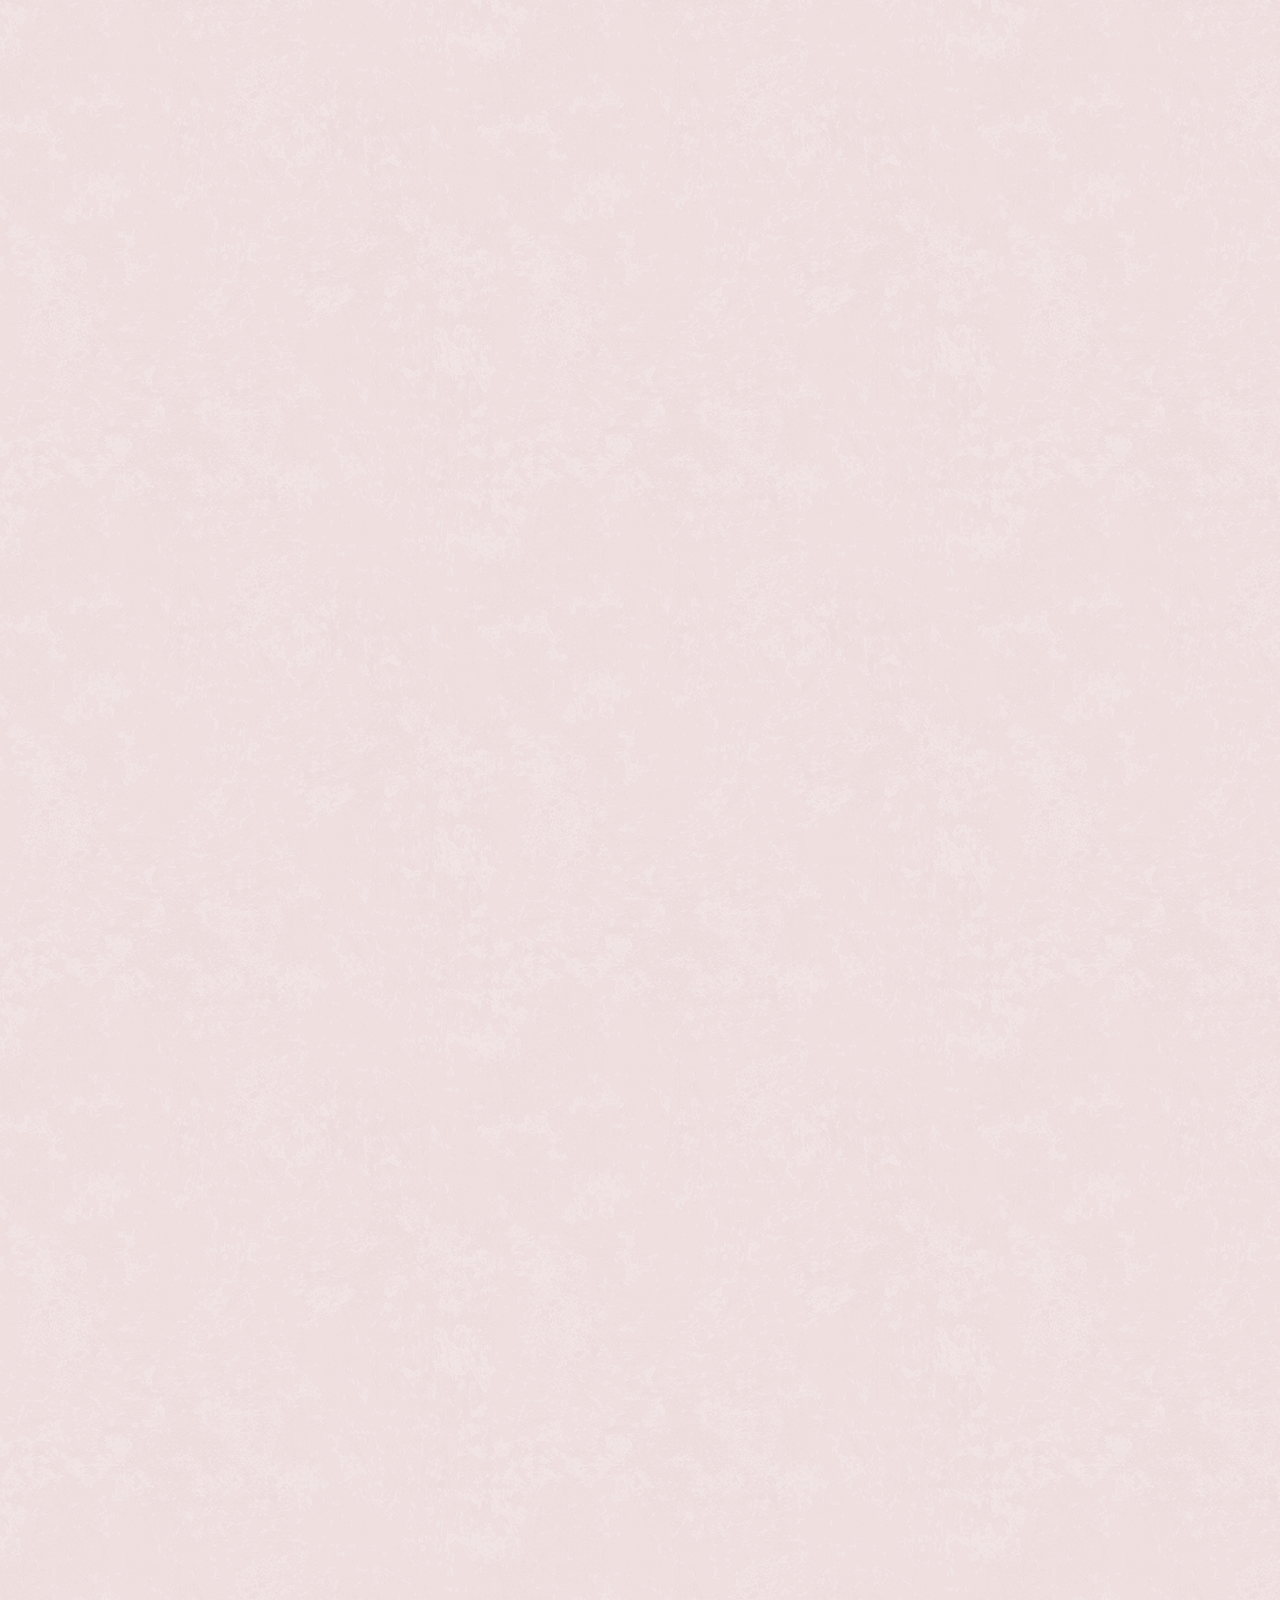
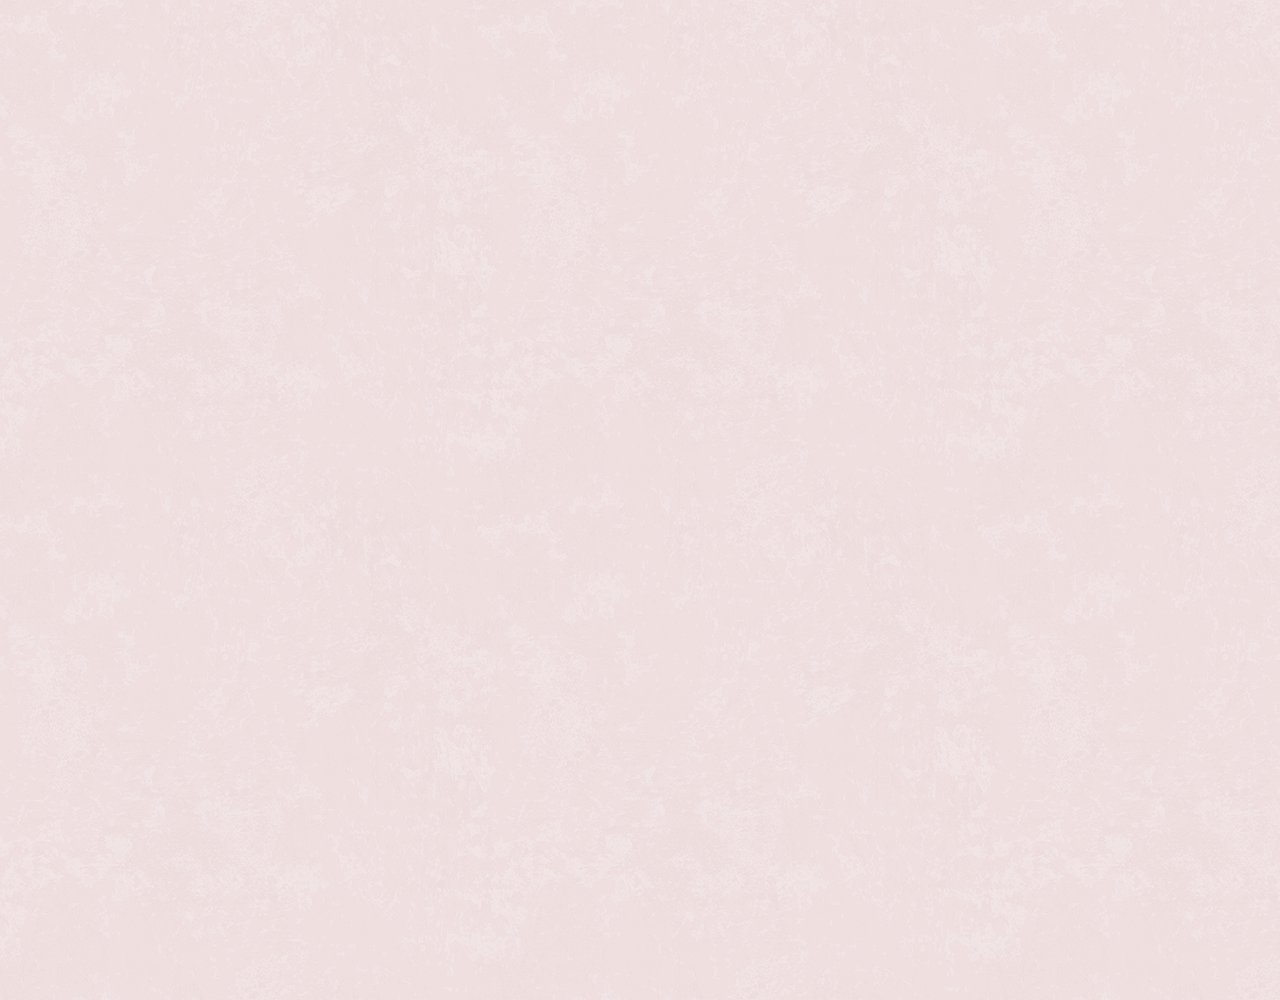
==== commit 4c9438dd: "Fixed Header" ====
--- a/chat.html
+++ b/chat.html
@@ -103,25 +103,24 @@
         </li>
       </ul>
     </main>
-    <div class="chat__write">
-      <div class="chat__write-column">
-        <i class="far fa-plus-square"></i>
-      </div>
-      <div class="chat__write-column">
-        <input
-          type="text"
-          placeholder="Send message"
-          class="chat__write-input"
-        />
-      </div>
-      <div class="chat__write-column">
-        <span class="chat__write-icon">
-          <i class="far fa-smile"></i>
-        </span>
-        <span class="chat__write-icon">
-          <i class="fas fa-microphone"></i>
-        </span>
-      </div>
+    <div class="chat__write--container">
+      <input
+        class="chat__write"
+        type="text"
+        placeholder="Send message"
+        class="chat__write-input"
+      />
+      <div class="chat__icon-left chat__icon">
+          <i class="far fa-plus-square"></i>
+        </div>
+        <div class="chat__icon-right chat__icon">
+          <span class="chat__write-icon">
+            <i class="far fa-smile"></i>
+          </span>
+          <span class="chat__write-icon">
+            <i class="fas fa-microphone"></i>
+          </span>
+        </div>
     </div>
   </body>
 </html>
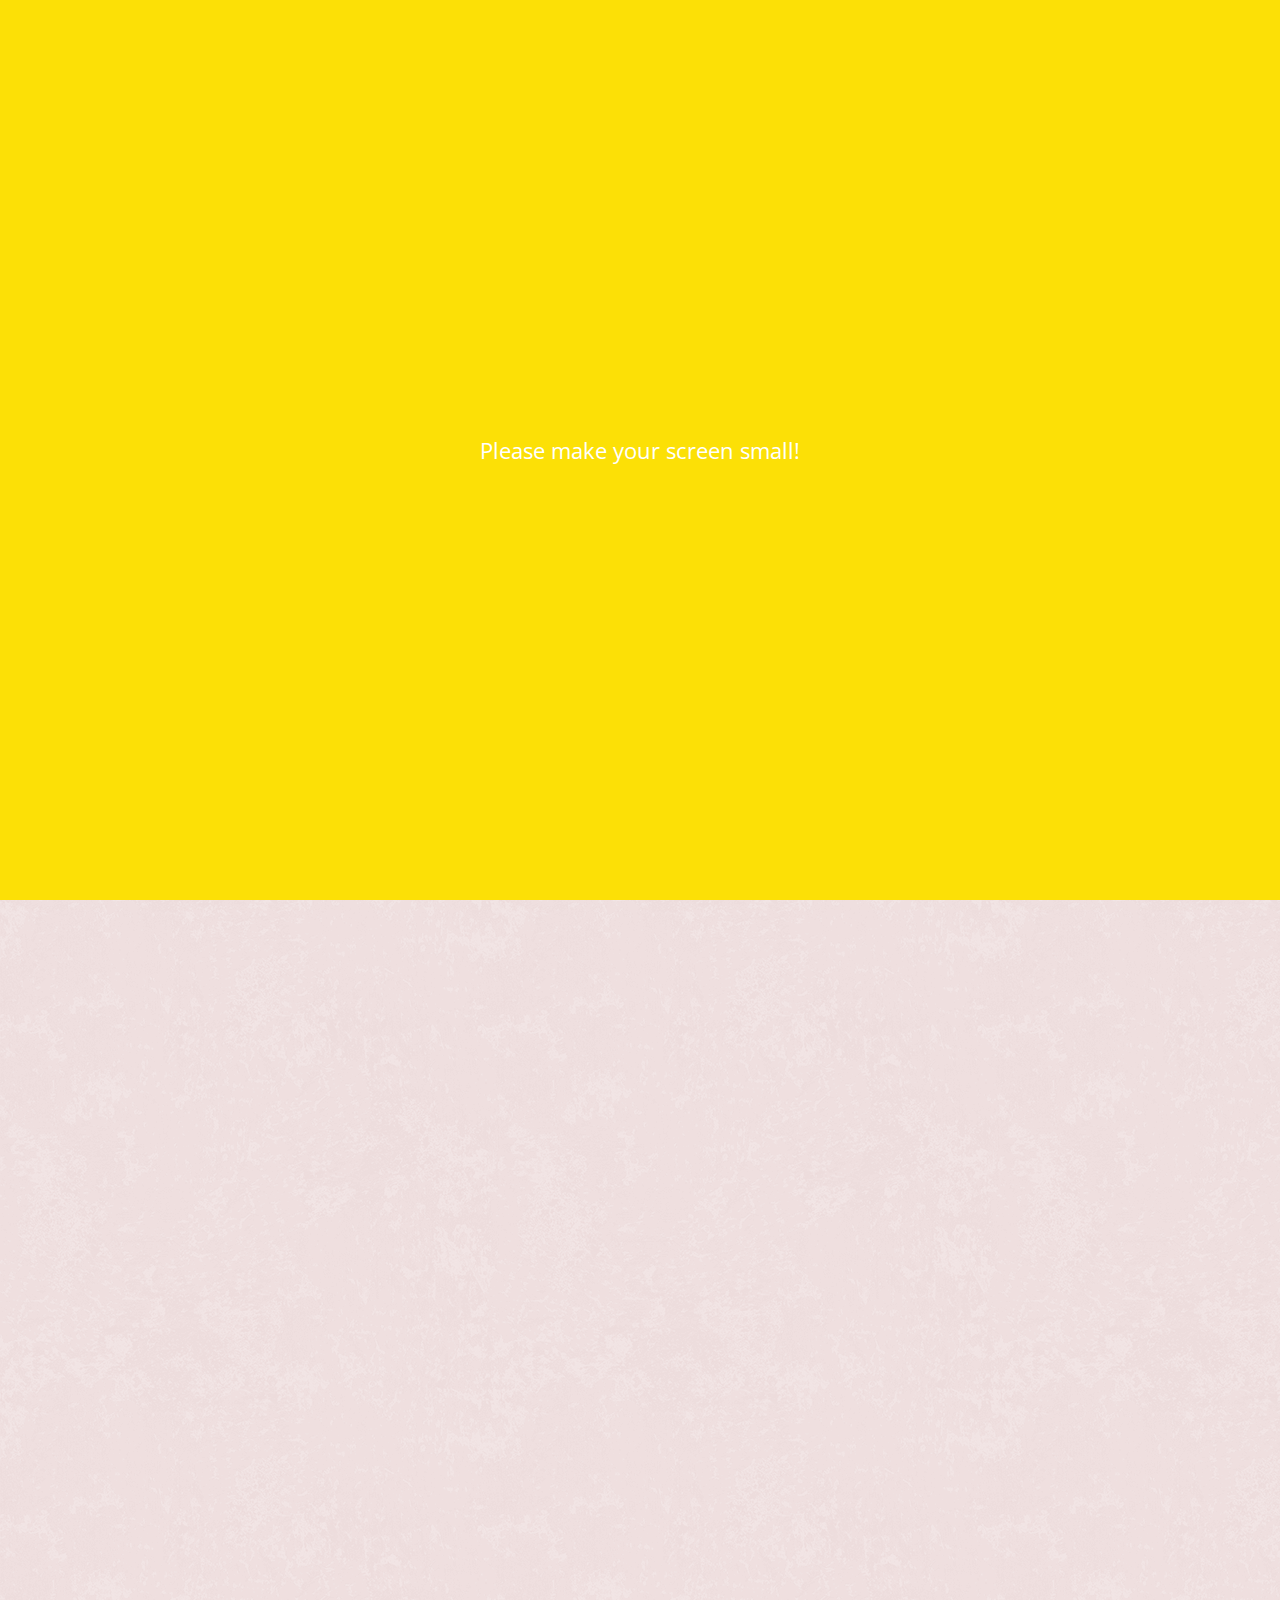
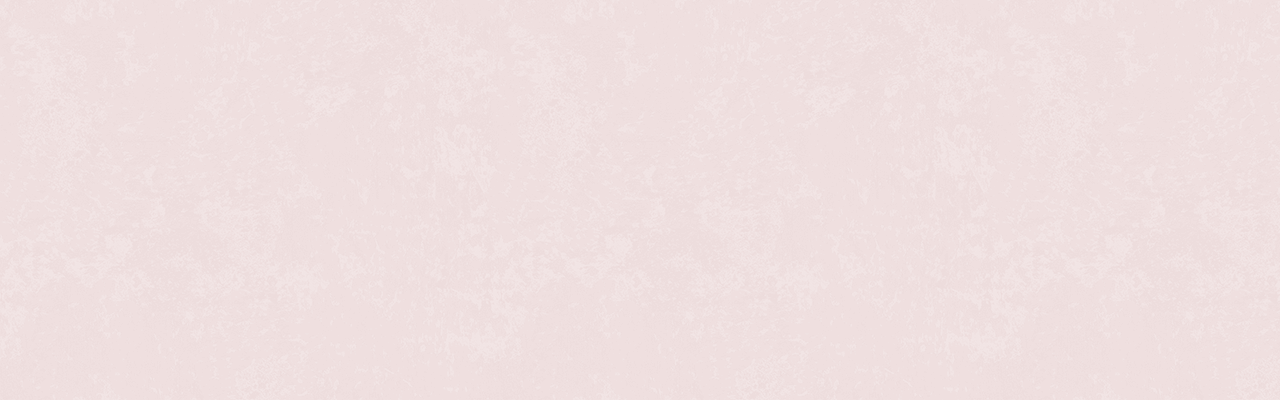
==== commit 93c594c4: "Kakao Clone" ====
--- a/chat.html
+++ b/chat.html
@@ -103,7 +103,7 @@
         </li>
       </ul>
     </main>
-    <div class="chat__write--container">
+    <div class="chat__write-container">
       <input
         class="chat__write"
         type="text"
@@ -112,15 +112,18 @@
       />
       <div class="chat__icon-left chat__icon">
           <i class="far fa-plus-square"></i>
-        </div>
-        <div class="chat__icon-right chat__icon">
+      </div>
+      <div class="chat__icon-right chat__icon">
           <span class="chat__write-icon">
             <i class="far fa-smile"></i>
           </span>
           <span class="chat__write-icon">
             <i class="fas fa-microphone"></i>
           </span>
-        </div>
+      </div>
+    </div>
+    <div class="bigScreen">
+      <spna class="bigScreen_text">Please make your screen small!</spna>
     </div>
   </body>
 </html>
--- a/css/styles.css
+++ b/css/styles.css
@@ -10,6 +10,7 @@
 @import "more.css";
 @import "settings.css";
 @import "chat.css";
+@import "mobile.css";
 
 * {
   box-sizing: border-box;
@@ -27,3 +28,16 @@
   color: inherit;
   text-decoration: none;
 }
+@keyframes fadeIn {
+  from {
+    opacity: 0;
+    transform: translateY(40px);
+  }
+  to {
+    transform: none;
+  }
+}
+
+main {
+  animation: fadeIn 0.5s ease-in-out;
+}
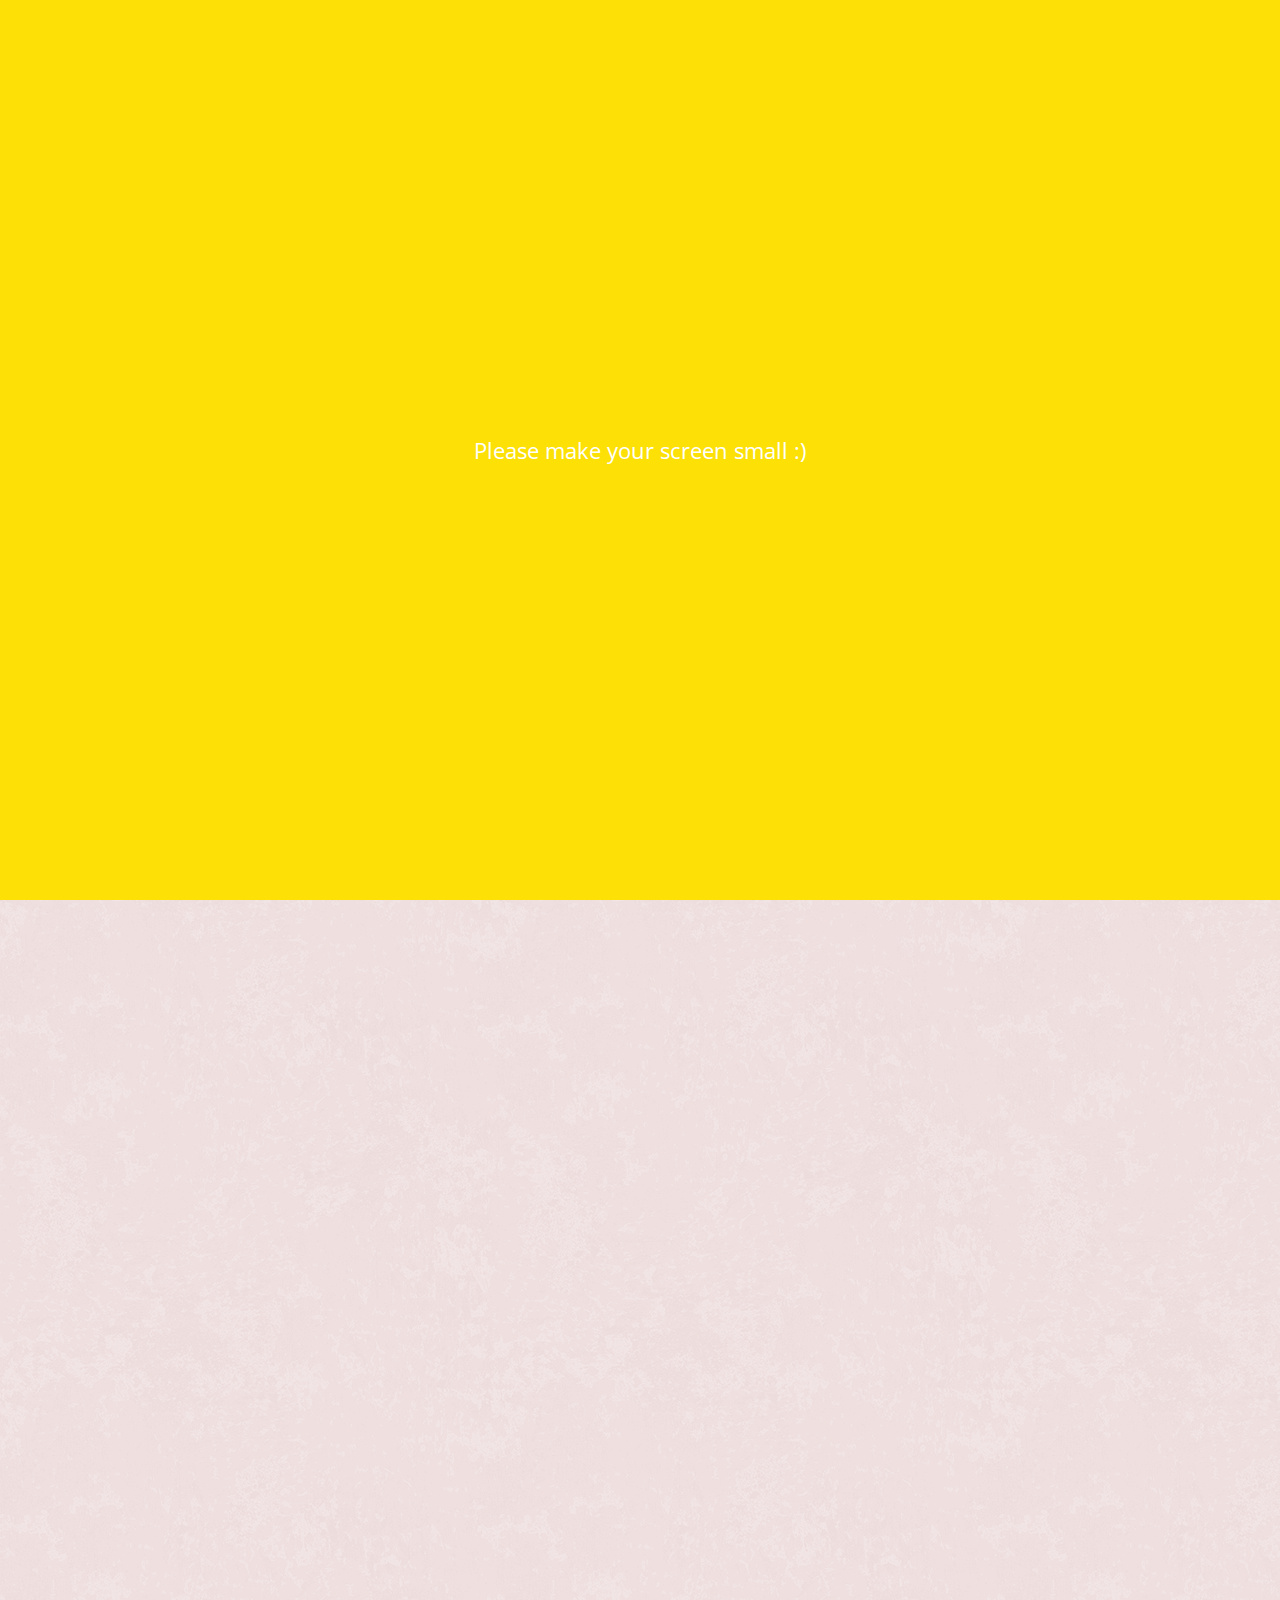
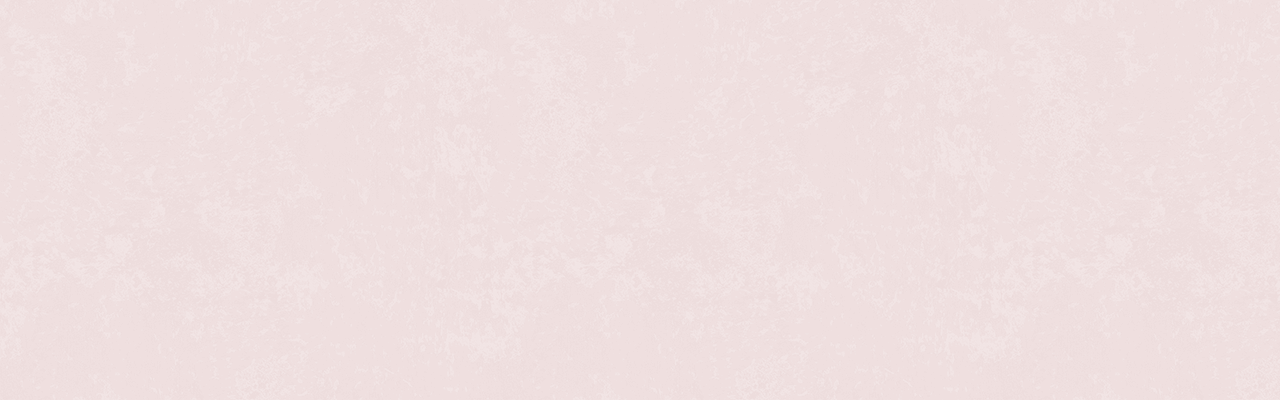
==== commit 511bd2e9: "Added :)" ====
--- a/chat.html
+++ b/chat.html
@@ -123,7 +123,7 @@
       </div>
     </div>
     <div class="bigScreen">
-      <spna class="bigScreen_text">Please make your screen small!</spna>
+      <spna class="bigScreen_text">Please make your screen small :)</spna>
     </div>
   </body>
 </html>
